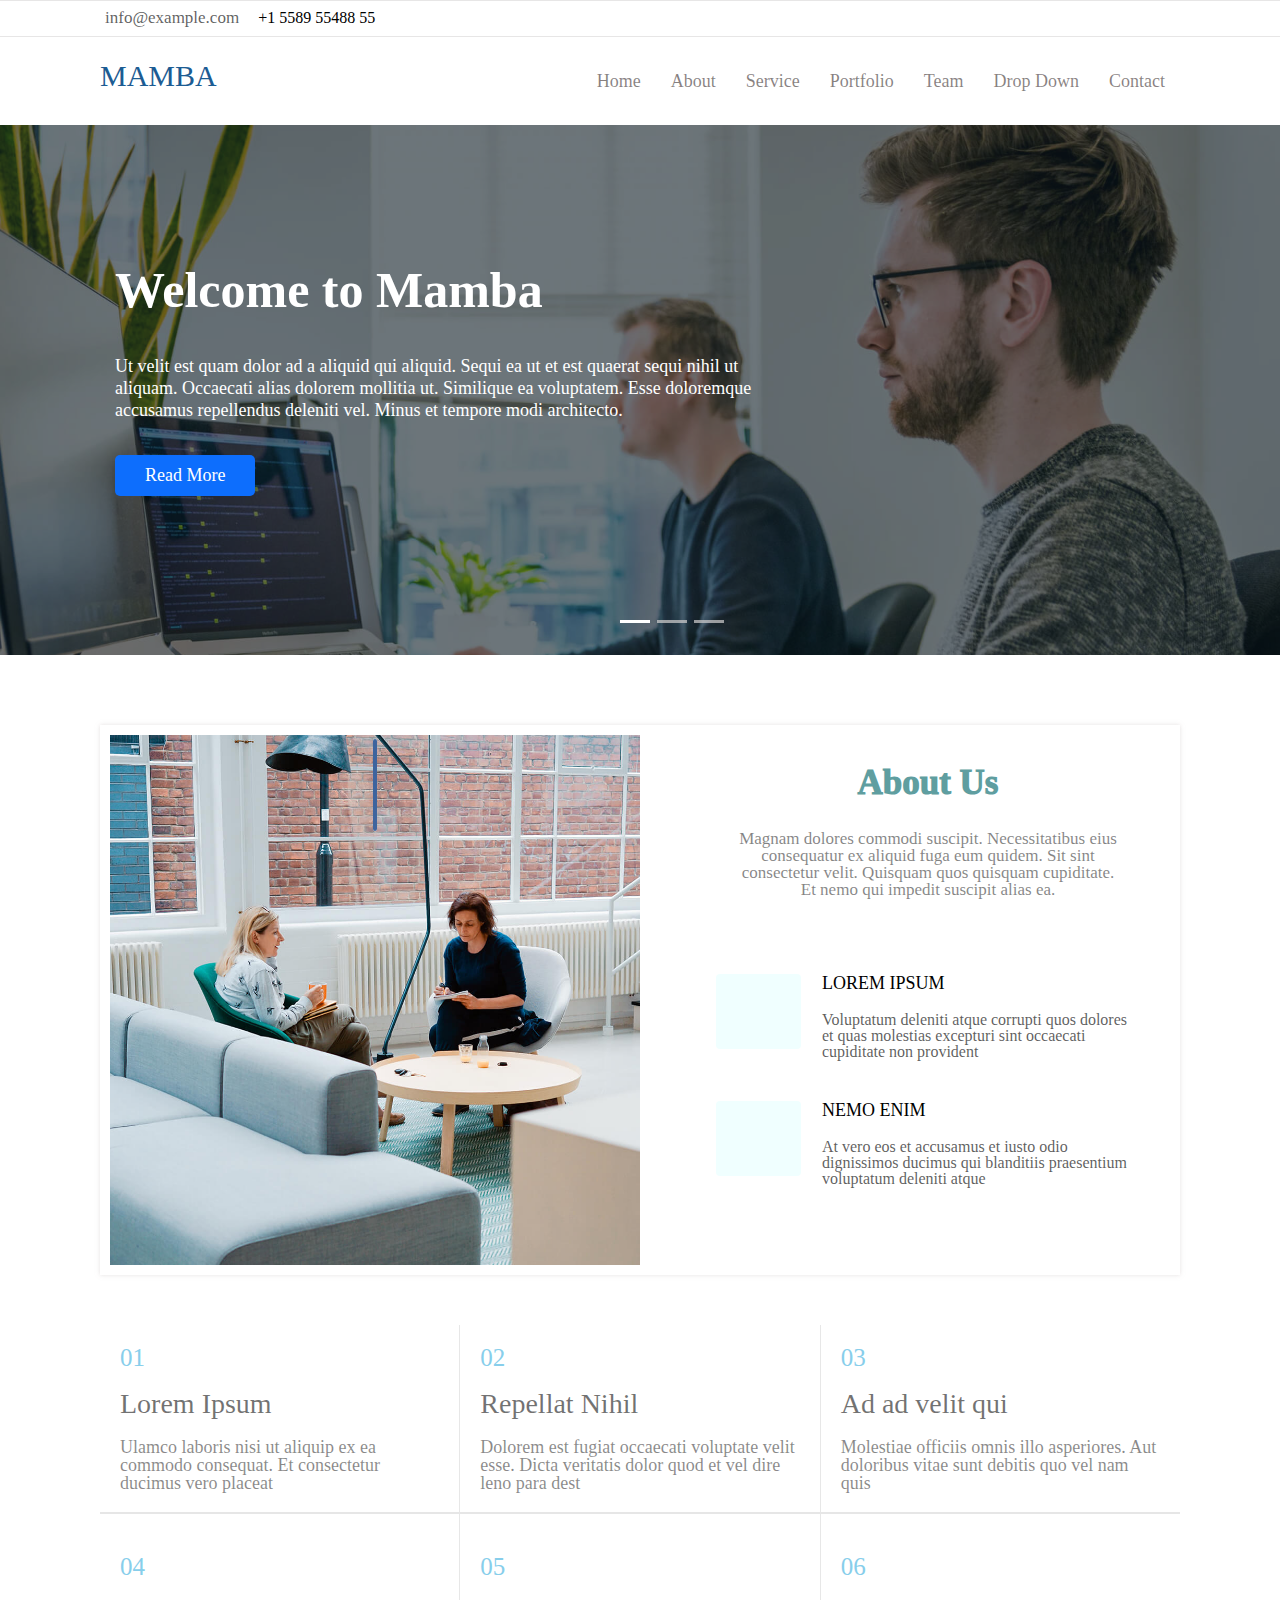
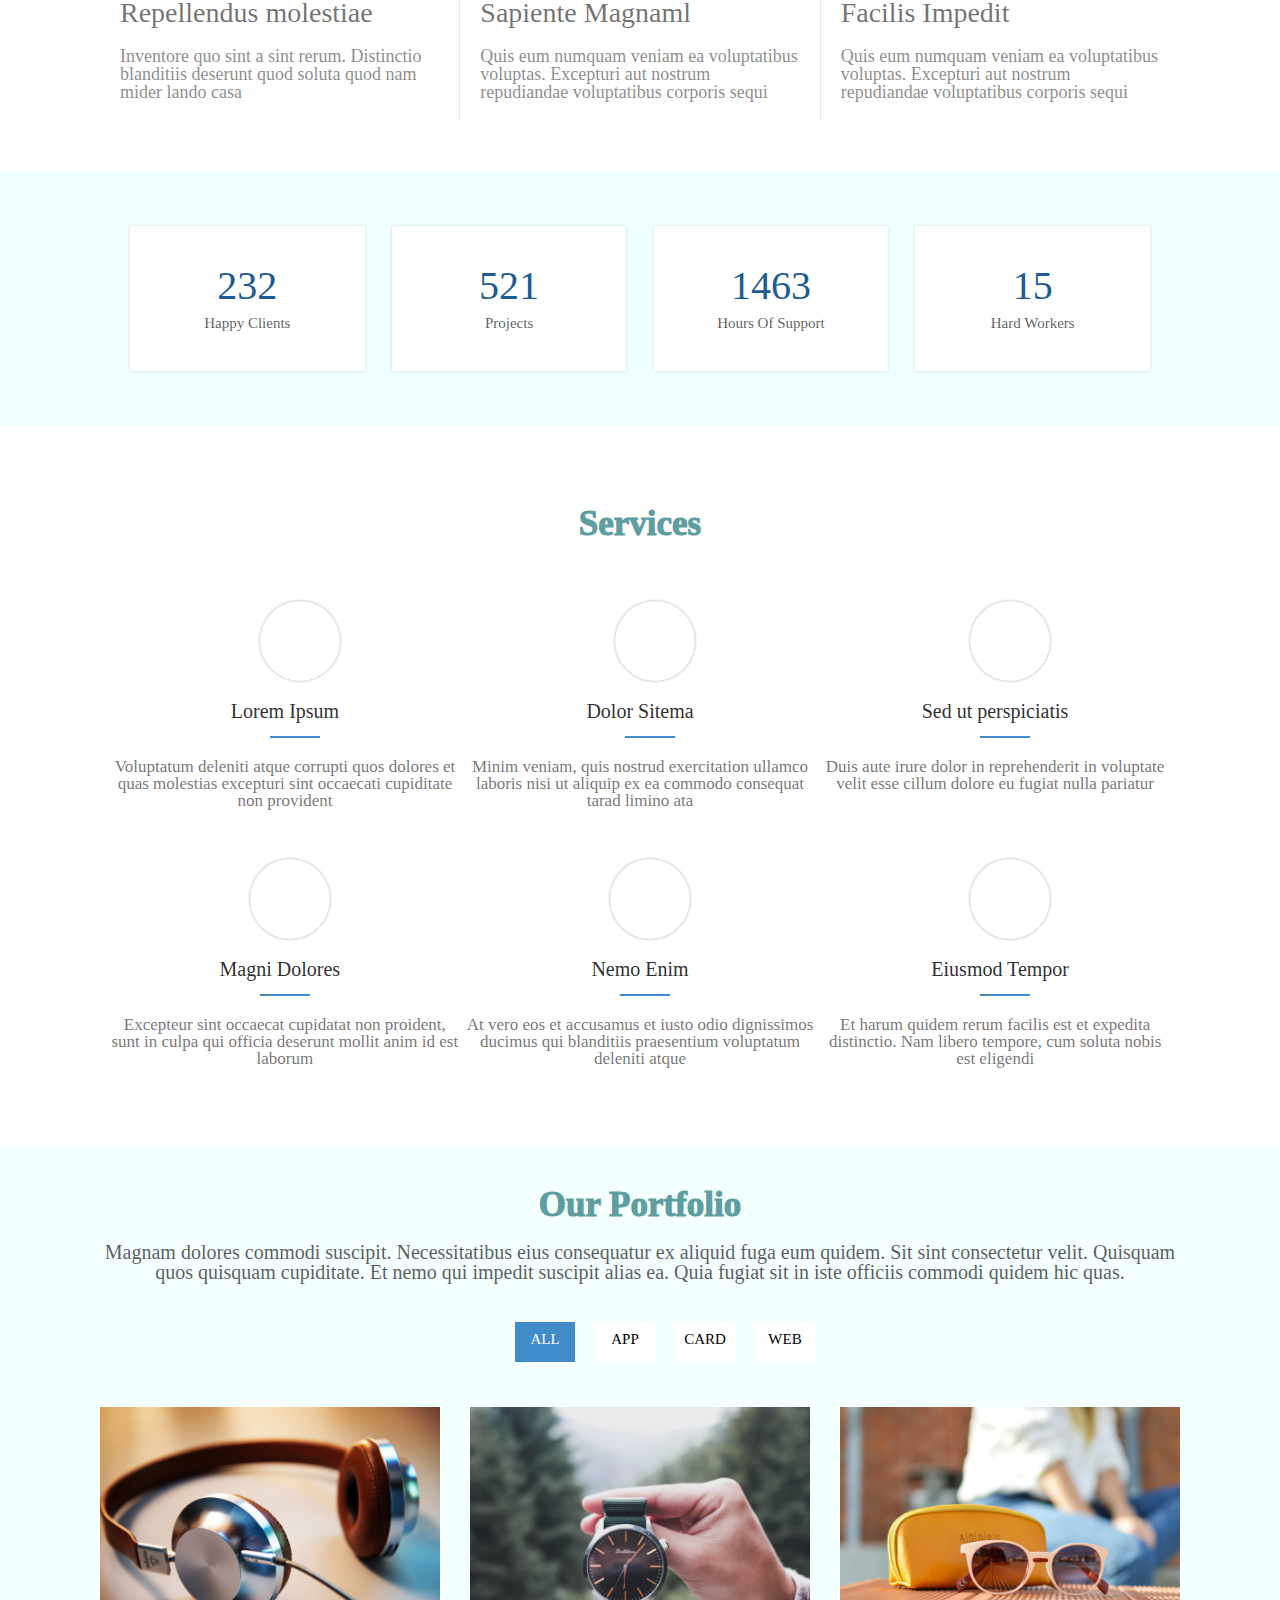
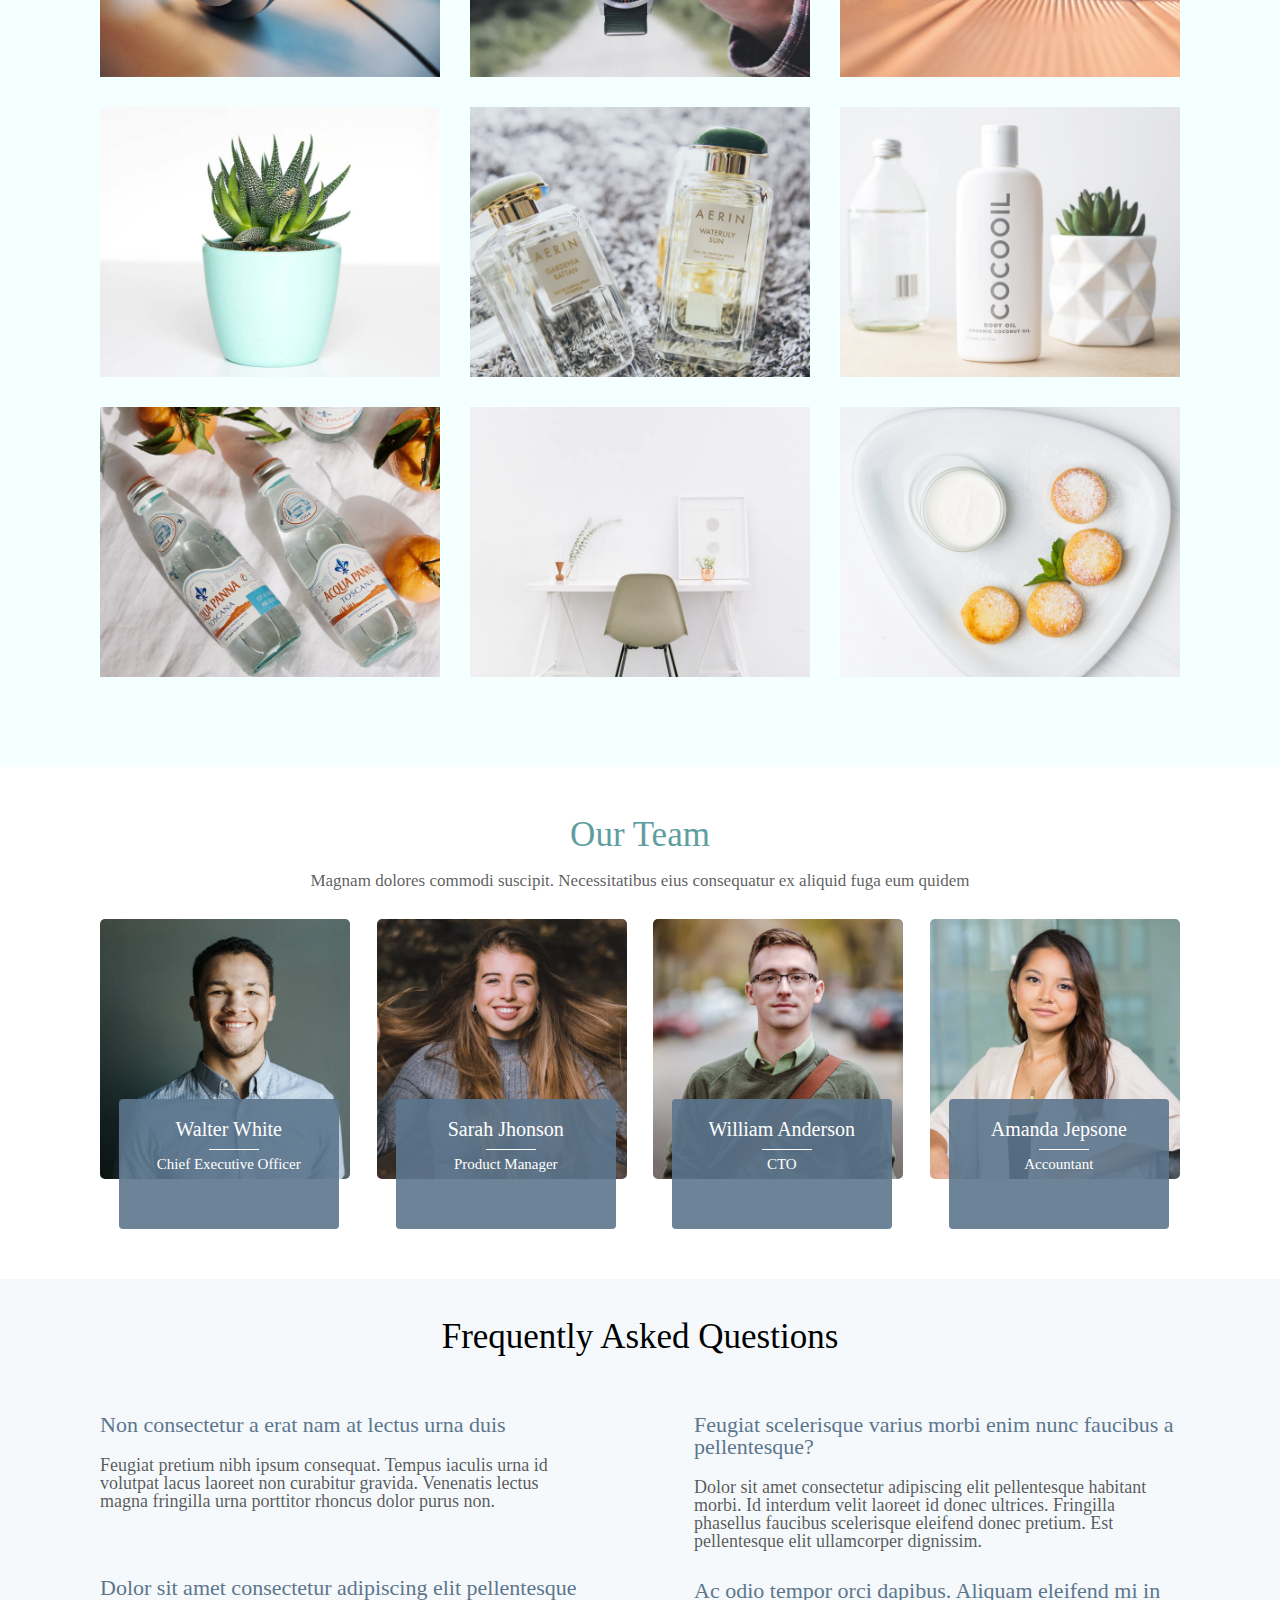
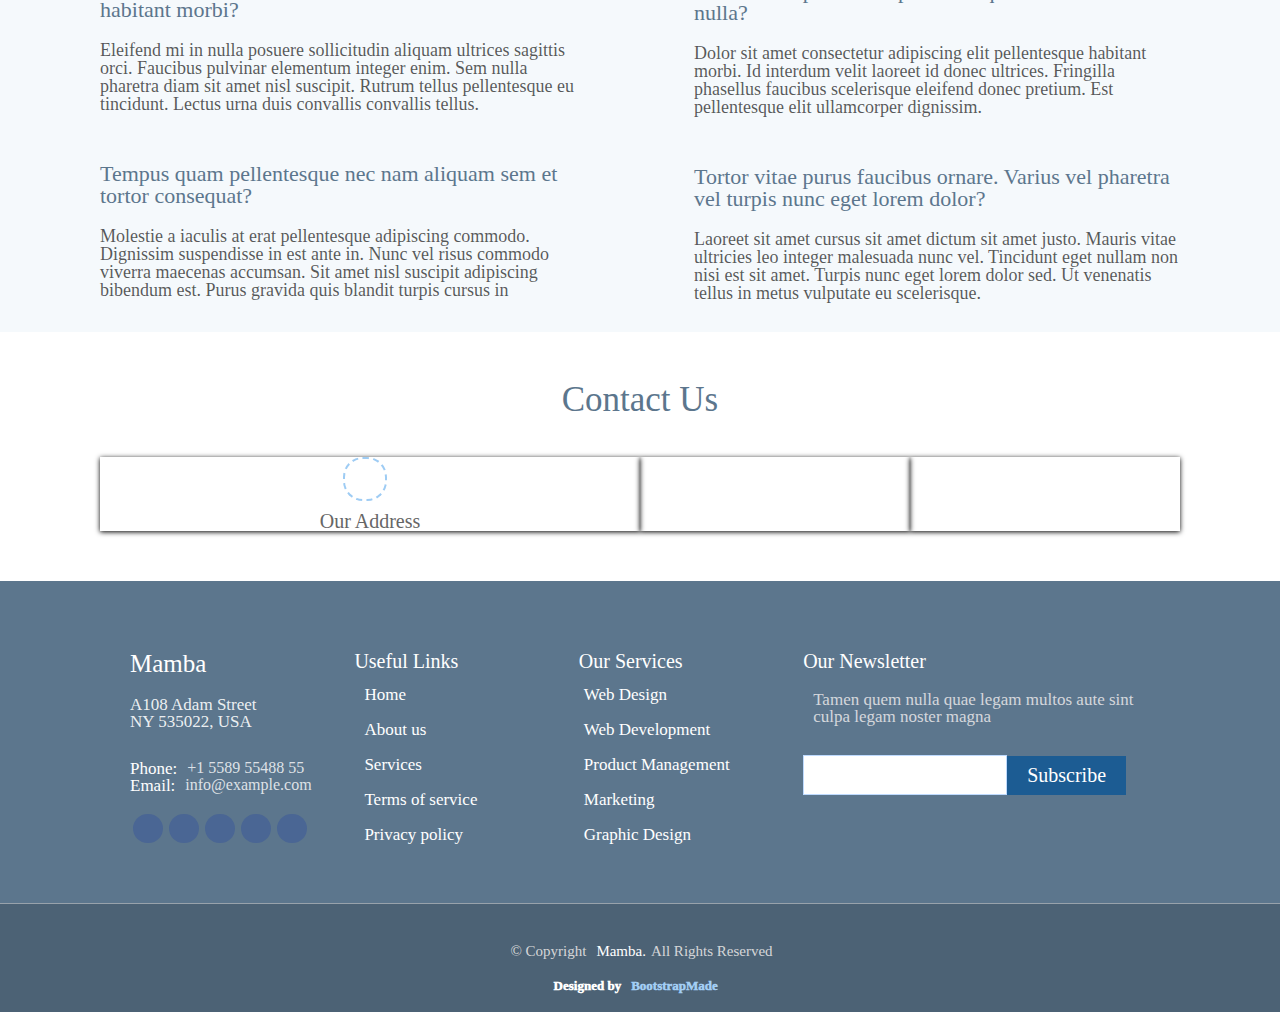
==== StaticWebPage/Mamba/index.html @ 6b55e3f8 "29.10.22" ====
<!DOCTYPE html>
<html lang="en">

<head>
    <meta charset="UTF-8">
    <meta http-equiv="X-UA-Compatible" content="IE=edge">
    <meta name="viewport" content="width=device-width, initial-scale=1.0">
    <title>MAMBA</title>
    <link rel="stylesheet" href="css/reset.css">
    <link rel="stylesheet" href="css/main.css">
    <link rel="stylesheet" href="https://use.fontawesome.com/releases/v5.13.0/css/all.css"
        integrity="sha384-Bfad6CLCknfcloXFOyFnlgtENryhrpZCe29RTifKEixXQZ38WheV+i/6YWSzkz3V" crossorigin="anonymous" />
</head>

<body>
    <!--QUICK-CONTACT-START-->

    <section class="quick-cont">
        <div class="container">
            <div class="quick-flex">
                <div class="contact">
                    <h4>
                        <i class="fas fa-envelope"><a href="#">info@example.com</a>
                        </i>

                        <i class="fas fa-mobile"></i>
                        +1 5589 55488 55
                    </h4>
                </div>
                <div class="soical">
                    <ul>
                        <li><a href="#"><i class="fab fa-twitter"></i></a></li>

                        <li><a href="#"><i class="fab fa-facebook"></i></a></li>

                        <li><a href="#"><i class="fab fa-instagram"></i></a></li>

                        <li><a href="#"><i class="fab fa-linkedin"></i></a></li>

                        <li><a href="#"><i class="fab fa-whatsapp"></i></a></li>
                    </ul>
                </div>
            </div>
        </div>
    </section>

    <!--QUICK-CONTACT-END-->

    <!--HEADER-START-->

    <section class="header">
        <div class="container">
            <div class="header-flex">
                <div class="header-logo">
                    <h1>MAMBA
                    </h1>
                </div>
                <div class="header-nav">
                    <ul>
                        <li><a href="#">Home</a></li>
                        <li><a href="#"> About</a></li>
                        <li><a href="#">Service</a></li>
                        <li><a href="#">Portfolio</a></li>
                        <li><a href="#">Team</a></li>
                        <li><a href="#"> Drop Down
                                <i class="fas fa-angle-down"></i></a>
                        </li>
                        <li><a href="#">Contact</a></li>
                    </ul>
                </div>
            </div>
        </div>
    </section>

    <!--HEADER-END-->

    <!--BANNER-START-->

    <section class="banner">
        <div class="banner-bcakcolor">
            <div class="container">
                <div class="banner-text">
                    <h1>Welcome to Mamba</h1>
                    <p>
                        Ut velit est quam dolor ad a aliquid qui aliquid. Sequi ea ut et est quaerat sequi nihil ut <br>
                        aliquam. Occaecati alias dolorem mollitia ut. Similique ea voluptatem. Esse doloremque
                        <br>accusamus repellendus deleniti vel. Minus et tempore modi architecto.
                    </p>
                </div>
                <button class="banner-b1">Read More</button>
            </div>
        </div>
        <div class="angle-flex">
            <div class="angle-left">
                <i class="fas fa-angle-left"></i>
            </div>
            <div class="angle-right">
                <i class="fas fa-angle-right"></i>
            </div>
            <div class="banner-hr-flex">
                <a href="#">
                    <div class="banner-hr1"></div>
                </a>
                <a href="#">
                    <div class="banner-hr2"></div>
                </a>
                <a href="#">
                    <div class="banner-hr3"></div>
                </a>
            </div>

        </div>
    </section>

    <!--BANNER-END-->

    <!--ABOUT-START-->
    <section class="about">
        <div class="container">
            <div class="about-flex">
                <div class="about-img">
                    <div><i class="fas fa-play-circle"></i></div>
                </div>
                <div class="about-text">
                    <div class="about-text-head">
                        <h2>About Us</h2>
                        <p>Magnam dolores commodi suscipit. Necessitatibus eius <br> consequatur ex aliquid fuga eum
                            quidem. Sit sint <br> consectetur velit. Quisquam quos quisquam cupiditate. <br> Et nemo qui
                            impedit suscipit alias ea.</p>
                    </div>

                    <div class="about-text-bottom">
                        <div class="finger-print">
                            <div class="finger-icon"><i class="fas fa-fingerprint"></i></div>
                            <div class="finger-text">
                                <h4>LOREM IPSUM</h4>
                                <p>
                                    Voluptatum deleniti atque corrupti quos dolores et quas molestias excepturi sint
                                    occaecati cupiditate non provident
                                </p>
                            </div>
                        </div>

                        <div class="gift">
                            <div class="gift-icon"><i class="fas fa-gift"></i>
                            </div>
                            <div class="gift-text">
                                <h4>NEMO ENIM</h4>
                                <p>
                                    At vero eos et accusamus et iusto odio dignissimos ducimus qui blanditiis
                                    praesentium
                                    voluptatum deleniti atque
                                </p>
                            </div>
                        </div>
                    </div>
                </div>
            </div>
        </div>
    </section>
    <!--ABOUT-END-->

    <!--Achivements-start-->

    <section class="achive">
        <div class="container">
            <div class="achive-flex1">
                <div class="box1">
                    <h3>01</h3>
                    <h2>Lorem Ipsum</h2>
                    <p>Ulamco laboris nisi ut aliquip ex ea commodo consequat. Et consectetur ducimus vero placeat</p>
                </div>
                <div class="box2">
                    <h3>02</h3>
                    <h2>Repellat Nihil</h2>
                    <p>Dolorem est fugiat occaecati voluptate velit esse. Dicta veritatis dolor quod et vel dire leno
                        para dest</p>
                </div>

                <div class="box3">
                    <h3>03</h3>
                    <h2>Ad ad velit qui</h2>
                    <p>Molestiae officiis omnis illo asperiores. Aut doloribus vitae sunt debitis quo vel nam quis</p>
                </div>
            </div>


            <div class="achive-flex2">
                <div class="box4">
                    <h3>04</h3>
                    <h2>Repellendus molestiae</h2>
                    <p>Inventore quo sint a sint rerum. Distinctio blanditiis deserunt quod soluta quod nam mider lando
                        casa</p>
                </div>
                <div class="box5">
                    <h3>05</h3>
                    <h2>Sapiente Magnaml</h2>
                    <p>Quis eum numquam veniam ea voluptatibus voluptas. Excepturi aut nostrum repudiandae voluptatibus
                        corporis sequi</p>
                </div>

                <div class="box6">
                    <h3>06</h3>
                    <h2>Facilis Impedit</h2>
                    <p>Quis eum numquam veniam ea voluptatibus voluptas. Excepturi aut nostrum repudiandae voluptatibus
                        corporis sequi</p>
                </div>

            </div>
    </section>

    <!--Achivements-End-->

    <!--Valuebox-Start-->

    <section class="value">
        <div class="container">
            <div class="value-flex">
                <div class="value-1">
                    <h2>232</h2>
                    <p>Happy Clients</p>
                </div>
                <div class="value-2">
                    <h2>521</h2>
                    <p>Projects</p>
                </div>
                <div class="value-3">
                    <h2>1463</h2>
                    <p>Hours Of Support</p>
                </div>
                <div class="value-4">
                    <h2>15</h2>
                    <p>Hard Workers</p>
                </div>
            </div>
        </div>
    </section>
    <!--Valuebox-End-->

    <!--services-start-->
    <section class="services">
        <div class="container">
            <div class="serv-head">Services</div>

            <div class="serv-list">
                <div class="serv-list-flex1">
                    <div class="serv-1">
                        <div class="serv-icon1">
                            <i class="fas fa-comment-dots"></i>
                        </div>
                        <h3>Lorem Ipsum</h3>
                        <div class="hrline1"></div>
                        <p>Voluptatum deleniti atque corrupti quos dolores et quas molestias excepturi sint occaecati
                            cupiditate non provident</p>
                    </div>
                    <div class="serv-2">
                        <div class="serv-icon2"><i class="fas fa-vector-square"></i></div>
                        <h3>Dolor Sitema</h3>
                        <div class="hrline1"></div>
                        <p>Minim veniam, quis nostrud exercitation ullamco laboris nisi ut aliquip ex ea commodo
                            consequat tarad limino ata</p>
                    </div>
                    <div class="serv-3">
                        <div class="serv-icon3"><i class="fas fa-globe"></i>
                        </div>
                        <h3>Sed ut perspiciatis</h3>
                        <div class="hrline1"></div>
                        <p>Duis aute irure dolor in reprehenderit in voluptate velit esse cillum dolore eu fugiat nulla
                            pariatur</p>
                    </div>
                </div>

                <div class="serv-list-flex2">

                    <div class="serv-4">
                        <div class="serv-icon4"><i class="fas fa-signal"></i></div>
                        <h3>Magni Dolores</h3>
                        <div class="hrline1"></div>
                        <p>Excepteur sint occaecat cupidatat non proident, sunt in culpa qui officia deserunt mollit
                            anim id est laborum</p>
                    </div>
                    <div class="serv-5">
                        <div class="serv-icon5"><i class="fas fa-sun"></i></div>
                        <h3>Nemo Enim</h3>
                        <div class="hrline1"></div>
                        <p>At vero eos et accusamus et iusto odio dignissimos ducimus qui blanditiis praesentium
                            voluptatum deleniti atque</p>
                    </div>
                    <div class="serv-6">
                        <div class="serv-icon6"><i class="far fa-calendar-alt"></i></div>
                        <h3>Eiusmod Tempor</h3>
                        <div class="hrline1"></div>
                        <p>Et harum quidem rerum facilis est et expedita distinctio. Nam libero tempore, cum soluta
                            nobis est eligendi</p>
                    </div>
                </div>
            </div>
        </div>
    </section>

    <!--services-End-->

    <!--portfolio-start-->

    <section class="protfolio">
        <div class="container">
            <div class="protfolio-head">
                <h2>Our Portfolio</h2>
                <p>Magnam dolores commodi suscipit. Necessitatibus eius consequatur ex aliquid fuga eum quidem. Sit sint
                    consectetur velit. Quisquam quos quisquam cupiditate. Et nemo qui impedit suscipit alias ea. Quia
                    fugiat sit in iste officiis commodi quidem hic quas.</p>
            </div>
            <div class="phb-flex">
                <div class="pbh1"><a href="#">ALL</a>
                </div>
                <div class="pbh2"><a href="#"> APP</a>
                </div>
                <div class="pbh3"><a href="#">CARD</a>
                </div>
                <div class="pbh4"><a href="#"> WEB</a>
                </div>
            </div>
            <div class="portfolio-img">
                <div class="port-img1-flex">
                    <div class="img1"></div>
                    <div class="img2"></div>
                    <div class="img3"></div>
                </div>
                <div class="port-img2-flex">
                    <div class="img4"><img src="" alt=""></div>
                    <div class="img5"><img src="" alt=""></div>
                    <div class="img6"><img src="" alt=""></div>
                </div>
                <div class="port-img3-flex">
                    <div class="img7"><img src="" alt=""></div>
                    <div class="img8"><img src="" alt=""></div>
                    <div class="img9"><img src="" alt=""></div>
                </div>
            </div>
        </div>
    </section>

    <!--portfolio-End-->

    <!--Ourteams-start-->

    <section class="team-back">
        <div class="container">
            <div class="our-teams">
                <div class="team-head">
                    <h3>Our Team</h3>
                    <p>Magnam dolores commodi suscipit. Necessitatibus eius consequatur ex aliquid fuga eum quidem</p>
                </div>

                <div class="teams-flex">
                    <div class="team-box1">
                        <div class="box1-img"></div>

                        <div class="box1-con">
                            <h3>Walter White</h3>
                            <div class="hrlline2"></div>
                            <div class="hrline"></div>
                            <p>Chief Executive Officer</p>
                            <div class="box1-icon">

                                <a href="#"><i class="fab fa-twitter"></i></a>

                                <a href="#"><i class="fab fa-facebook"></i></a>

                                <a href="#"><i class="fab fa-instagram"></i></a>

                                <a href="#"><i class="fab fa-linkedin"></i></a>
                            </div>
                        </div>
                    </div>

                    <div class="team-box2">
                        <div class="box2-img"></div>

                        <div class="box2-con">

                            <h3>Sarah Jhonson</h3>
                            <div class="hrlline2"></div>
                            <div class="hrline"></div>
                            <p>Product Manager</p>

                            <div class="box2-icon">

                                <a href="#"><i class="fab fa-twitter"></i></a>

                                <a href="#"><i class="fab fa-facebook"></i></a>

                                <a href="#"><i class="fab fa-instagram"></i></a>

                                <a href="#"><i class="fab fa-linkedin"></i></a>
                            </div>
                        </div>
                    </div>

                    <div class="team-box3">
                        <div class="box3-img"></div>

                        <div class="box3-con">

                            <h3>William Anderson</h3>
                            <div class="hrlline2"></div>
                            <p>CTO</p>

                            <div class="box3-icon">

                                <a href="#"><i class="fab fa-twitter"></i></a>

                                <a href="#"><i class="fab fa-facebook"></i></a>

                                <a href="#"><i class="fab fa-instagram"></i></a>

                                <a href="#"><i class="fab fa-linkedin"></i></a>
                            </div>
                        </div>
                    </div>

                    <div class="team-box4">
                        <div class="box4-img"></div>

                        <div class="box4-con">

                            <h3>Amanda Jepsone</h3>
                            <div class="hrlline2"></div>
                            <p>Accountant</p>

                            <div class="box4-icon">

                                <a href="#"><i class="fab fa-twitter"></i></a>

                                <a href="#"><i class="fab fa-facebook"></i></a>

                                <a href="#"><i class="fab fa-instagram"></i></a>

                                <a href="#"><i class="fab fa-linkedin"></i></a>
                            </div>
                        </div>
                    </div>
                </div>
            </div>
        </div>
    </section>

    <!--Ourteams-start-->

    <!--FAQ-start-->

    <section class="faq-back">
        <div class="container">
            <div class="faq-head">
                <h1>Frequently Asked Questions</h1>
            </div>
            <div class="faq-cont">
                <div class="faq-cont-flex">
                    <div class="faq-cont-left">
                        <div class="faq-con1">
                            <h3>
                                Non consectetur a erat nam at lectus urna duis
                            </h3>
                            <p>
                                Feugiat pretium nibh ipsum consequat. Tempus iaculis urna id volutpat lacus laoreet non
                                curabitur gravida. Venenatis lectus magna fringilla urna porttitor rhoncus dolor purus
                                non.
                            </p>
                        </div>
                        <div class="faq-con2">
                            <h3>
                                Dolor sit amet consectetur adipiscing elit pellentesque habitant morbi?
                            </h3>
                            <p>
                                Eleifend mi in nulla posuere sollicitudin aliquam ultrices sagittis orci. Faucibus
                                pulvinar elementum integer enim. Sem nulla pharetra diam sit amet nisl suscipit. Rutrum
                                tellus pellentesque eu tincidunt. Lectus urna duis convallis convallis tellus.
                            </p>
                        </div>
                        <div class="faq-con3">
                            <h3>
                                Tempus quam pellentesque nec nam aliquam sem et tortor consequat?
                            </h3>
                            <p>
                                Molestie a iaculis at erat pellentesque adipiscing commodo. Dignissim suspendisse in est
                                ante in. Nunc vel risus commodo viverra maecenas accumsan. Sit amet nisl suscipit
                                adipiscing bibendum est. Purus gravida quis blandit turpis cursus in
                            </p>
                        </div>
                    </div>
                    <div class="faq-cont-right">
                        <div class="faq-con4">
                            <h3>
                                Feugiat scelerisque varius morbi enim nunc faucibus a pellentesque?
                            </h3>
                            <p>
                                Dolor sit amet consectetur adipiscing elit pellentesque habitant morbi. Id interdum
                                velit
                                laoreet id donec ultrices. Fringilla phasellus faucibus scelerisque eleifend donec
                                pretium. Est pellentesque elit ullamcorper dignissim.
                            </p>
                        </div>
                        <div class="faq-con5">
                            <h3>
                                Ac odio tempor orci dapibus. Aliquam eleifend mi in nulla?

                            </h3>
                            <p>
                                Dolor sit amet consectetur adipiscing elit pellentesque habitant morbi. Id interdum
                                velit
                                laoreet id donec ultrices. Fringilla phasellus faucibus scelerisque eleifend donec
                                pretium. Est pellentesque elit ullamcorper dignissim.
                            </p>
                        </div>
                        <div class="faq-con6">
                            <h3>
                                Tortor vitae purus faucibus ornare. Varius vel pharetra vel turpis nunc eget lorem
                                dolor?
                            </h3>
                            <p>
                                Laoreet sit amet cursus sit amet dictum sit amet justo. Mauris vitae ultricies leo
                                integer malesuada nunc vel. Tincidunt eget nullam non nisi est sit amet. Turpis nunc
                                eget lorem dolor sed. Ut venenatis tellus in metus vulputate eu scelerisque.
                            </p>
                        </div>
                    </div>
                </div>
            </div>
        </div>
    </section>

    <!--FAQ-END-->

    <!--Contact Us-Start-->
    <section class="contactus">
        <div class="container">
            <div class="contect-head">
                <h1>Contact Us</h1>
            </div>
            <div class="contact-flex">
                <div class="contact-address">
                    <div class="con-icon-circle">
                        <i class="fas fa-map-marker-alt">
                        </i></div>
                        <h3>Our Address</h3>
                </div>
                <div class="contact-connect">
                    <div class="contact-email"></div>
                    <div class="contact-calls"></div>
                </div>
            </div>
        </div>
    </section>

    <!--Contact Us-End-->

    <!--footer-start-->
    <footer class="footer-sec">
        <div class="container">
            <div class="foot-flex">
                <div class="foot-contact">
                    <h3>Mamba</h3>
                    <p>A108 Adam Street <br>
                        NY 535022, USA
                    </p>
                    <ul>
                        <li>
                            <h4>Phone:</h4> +1 5589 55488 55
                        </li>
                        <li>
                            <h4> Email: </h4>info@example.com
                        </li>
                    </ul>
                    <div class="foot-icon">
                        <div class="foot-circle">
                            <a href="#"><i class="fab fa-twitter"></i></a>
                        </div>
                        <div class="foot-circle">
                            <a href="#"><i class="fab fa-facebook"></i></a>
                        </div>
                        <div class="foot-circle">
                            <a href="#"><i class="fab fa-instagram"></i></a>
                        </div>
                        <div class="foot-circle">
                            <a href="#"><i class="fab fa-skype"></i></a>
                        </div>
                        <div class="foot-circle">
                            <a href="#"><i class="fab fa-linkedin"></i></a>
                        </div>
                    </div>
                </div>

                <div class="links">
                    <div>
                        <h4>Useful Links</h4>
                        <ul>
                            <li><a href="#">
                                    <i class="fas fa-angle-right"></i>
                                    Home</a>
                            </li>
                            <li><a href="#">
                                    <i class="fas fa-angle-right"></i>
                                    About us</a>
                            </li>
                            <li><a href="#">
                                    <i class="fas fa-angle-right"></i>
                                    Services</a>
                            </li>
                            <li><a href="#">
                                    <i class="fas fa-angle-right"></i>
                                    Terms of service</a>
                            </li>
                            <li><a href="#">
                                    <i class="fas fa-angle-right"></i>
                                    Privacy policy</a>
                            </li>
                        </ul>
                    </div>
                </div>
                <div class="footserv">
                    <h4>Our Services</h4>
                    <ul>
                        <li><a href="#">
                                <i class="fas fa-angle-right"></i>
                                Web Design</a>
                        </li>
                        <li><a href="#">
                                <i class="fas fa-angle-right"></i>
                                Web Development</a>
                        </li>

                        <li><a href="#">
                                <i class="fas fa-angle-right"></i>
                                Product Management
                            </a>
                        </li>

                        <li><a href="#">
                                <i class="fas fa-angle-right"></i> Marketing</a>
                        </li>

                        <li><a href="#">
                                <i class="fas fa-angle-right"></i>
                                Graphic Design</a>
                        </li>
                    </ul>
                </div>
                <div class="foot-newletter">
                    <h4>Our Newsletter</h4>
                    <p>
                        Tamen quem nulla quae legam multos aute sint culpa legam noster magna
                    </p>
                    <div class="ff">
                        <form action="#">
                            <div class="in"> <input type="text"></div>
                            <div class="lab">
                                <a href="#">
                                    <label for="search">Subscribe</label>
                                </a>
                            </div>
                        </form>
                    </div>
                </div>
            </div>
        </div>
    </footer>
    <!--footer-End-->

    <!--legal-start-->
    <section class="legal-sec">
        <div class="container">
            <div class="legal-con">
                <div class="copyrightlogo">
                    <p> © Copyright
                    <h4>Mamba.</h4>
                    <p>All Rights Reserved</p>
                    </p>
                </div>
                <div class="desing">
                    <p>Designed by
                    <h4> BootstrapMade</h4>
                    </p>
                </div>

            </div>
        </div>
    </section>
    <!--legal-End-->

</body>

</html>
---- StaticWebPage/Mamba/css/main.css ----
.container{ 
    margin: 20px;
    width: auto;
    height: auto;
    margin-left: 100px;
    margin-right: 100px; 
    /* border: solid 2px rgb(44, 43, 43, .2); */
}

/*Quick Start*/
.quick-cont{
    background-color: white;
    border-bottom: solid 1px rgb(15, 13, 13, 0.1) ;
    border-top: solid 1px rgb(15, 13, 13, 0.1) ;
    height: 35px;
    width: 100%;
}

.quick-flex{
    display: flex;
    justify-content: space-between;
    margin-top: -12px;
}

.contact h4 a{
    font-size: 17px;
    color: rgb(24, 24, 24, 0.7);
    text-decoration: none;
    margin-right: 15px;
    padding-left: 5px;
    transition: 0.5s;
}

.contact h4 a:hover{
    color: rgb(1, 1, 236, 0.5);
}

.contact h4  i{
    color: rgb(18, 18, 206, 0.6);
}

.soical ul {
    display: flex;
}

.soical ul li{
    display: flex;
    justify-content: space-between;  
    padding-inline: 15px;
    padding-top: 3px;   
}

.soical ul a{
    text-decoration: none;
}

 .soical ul li{
    list-style: none;
}

.soical ul i{
    color: rgb(0, 0, 61, 0.6);
    font-size: 17px;
    transition: 0.5s; 
}

.soical ul i:hover{
    color: rgb(3, 3, 241, 0.8); 
}
/*Quick End*/

/*Header Start*/
.header{
    background-color: white;
    z-index: 20;
}

.header-flex{
    display: flex;
    justify-content: space-between;
}

.header-logo h1{
    font-family: Cambria, Cochin, Georgia, Times, 'Times New Roman', serif;
    font-size: 30px;
    color: #1c5c93;
    font-weight: 100;
    cursor: pointer;
    padding-top: 4px;
}

.header-nav ul{
    display: flex;
}

.header-nav ul li{
    list-style: none;
    margin: 15px;
    font-size: 18px;
    font-family: Cambria, Cochin, Georgia, Times, 'Times New Roman', serif;
    color: rgb(15, 2, 2, 0.5); 
    cursor: pointer;
}

.header-nav ul li a:hover{
    color: skyblue;
}

.header-nav ul li a{
    text-decoration: none;
    color: rgb(15, 2, 2, 0.5); 
}
/*Header End*/

/*Banner Start*/
.banner{
    background-image: url(../image/slide-1.jpg);
    background-size: cover;
    height: 450px;
    width: 100%;
    padding-top: 80px; 
    position: relative;
    z-index: 1;
    position: relative;
}

.banner-bcakcolor:after{
    content: "";
    position: absolute;
    left: 0;
    top: 0;
    width: 100%;
    height: 100%;
    background-color: rgba(10, 25, 34, 0.6);
    z-index: -1;
}

.banner-text h1{
    font-family: Cambria, Cochin, Georgia, Times, 'Times New Roman', serif;
    font-size: 50px;
    font-weight: 900;
    padding-left: 15px;
    color: white;
    padding-top: 40px;
}

.banner-text p{
    font-family: Cambria, Cochin, Georgia, Times, 'Times New Roman', serif;
    font-size: 18px;
    font-weight: 100;
    padding-left: 15px;
    padding-top: 40px;
    color: white;
    line-height: 22px;
}

.banner-b1{
    margin-top: 34px;
    margin-left: 15px;
    padding-top: 10px;
    padding-bottom: 10px;
    padding-left: 30px;
    padding-right: 30px;
    font-family: Cambria, Cochin, Georgia, Times, 'Times New Roman', serif;
    font-size: 18px;
    border-radius: 5px;
    background-color: #0d6efd;
    color: white;
    border: none;
    cursor: pointer;
    transition: 0.5s;
}

.banner-b1:hover{
    background-color:  #355675;
}

.angle-flex{
    position: absolute;
    display: flex;
    justify-content: space-between;
    top: 0;
    margin-top: 215px;
}

.angle-left{
    font-size: 70px;
    color: rgb(211, 207, 207, 0.5);
    margin-left: 20px;
    cursor: pointer;
    transition: 0.5s;
}

.angle-right{
    font-size: 70px;
    color: rgb(211, 207, 207, 0.5);
    margin-left: 1250px;
    cursor: pointer;
    transition: 0.5s;
}

.angle-left:hover{
    color: white;
}

.angle-right:hover{
    color: white;
}

.banner-hr-flex{
    position: absolute;
    top: 0;
    margin-top: 280px;
    margin-left: 620px;
    display: flex;
    justify-content: space-between;
}

.banner-hr1{
    height: 3px;
    width: 30px;
    background-color: white;
}

.banner-hr2{
    height: 3px;
    width: 30px;
    background-color: rgb(211, 208, 208, 0.7);
    margin-left: 7px;
}

.banner-hr3{
    height: 3px;
    width: 30px;
    background-color: rgb(211, 208, 208, 0.7);
    margin-left: 7px;
}
/*Banner End*/

/*About Start*/
.about{
    background-color: white;
    width: 100%;
    margin-top: 70px;
}

.about-flex{
    display: flex;
    justify-content: space-between;
    width: 100%;
    height: 550px;
    background-color: white;
    box-sizing: border-box;
    box-shadow: 0px 0px 4px 0px rgb(203 195 195 / 50%);
    padding: 10px;
}

.about-img{
    width: 50%;
    height: auto;
    background-image: url(../image/about.jpg);
    background-size: cover;
    box-sizing: border-box;
    padding: 10px;   
    text-align: center;
}

.about-img i{
    font-size: 80px;
    background-color: white;
    color: #3e649e;
    border-radius: 60px;
    border: solid 2px #3e649e;
    margin-top: 230px;
    transition: 0.5s;
    cursor: pointer;    
}

.about-img i:hover{
    background-color: #1c5c93;
}

.about-text{
    width: 40%;
    height: auto;
    margin-right: 30px;   
}

.about-text-head{
    height: 45%;
    text-align: center;
}

.about-text-head h2{
    font-family: Cambria, Cochin, Georgia, Times, 'Times New Roman', serif;
    font-size: 35px;
    font-weight: 1000;
    color: cadetblue;
    padding-top: 30px;
}

.about-text-head p{
    font-family: Cambria, Cochin, Georgia, Times, 'Times New Roman', serif;
    font-size: 17px;
    font-weight: 500;
    color: rgb(8, 8, 8, 0.5);
    text-align: center;
    margin-top: 30px;
}

.about-text-bottom{
    width: 100%;
    height: 50%;
}

.finger-print{
    width: 100%;
    height: 48%;
    display: flex;
    justify-content: space-between;
}

.finger-icon{
    width: 20%;
    height: 75px;
    background-color: azure;
    border-radius: 4px;
    position: relative;
    transition: 0.5s;
}

.finger-icon i{
    font-size: 35px;
    margin-top: 20px;
    margin-left: 27px;
    color: rgb(6, 6, 248, 0.7);
    position: absolute;
    transition: 0.5s;
}

.finger-print:hover .finger-icon{
    background-color: rgb(6, 6, 248, 0.7);
   
}

.finger-print:hover .finger-icon i{
    color: azure;
}

.finger-text{
    width: 75%;
    height: 75px;
}

.finger-text h4{
    font-family: Cambria, Cochin, Georgia, Times, 'Times New Roman', serif;
    font-size: 18px;
}

.finger-text p{
    font-family: Cambria, Cochin, Georgia, Times, 'Times New Roman', serif;
    font-size: 16px;
    color: rgb(20, 20, 20, 0.7);
    margin-top: 20px;
}

.gift{
    width: 100%;
    height: 48%;
    display: flex;
    justify-content: space-between;
}

.gift-icon{
    width: 20%;
    height: 75px;
    background-color: azure;
    border-radius: 4px;
    position: relative;
    transition: 0.5s;
}

.gift-icon i{
    font-size: 35px;
    margin-top: 20px;
    margin-left: 27px;
    color: rgb(6, 6, 248, 0.7);
    position: absolute;
    transition: 0.5s;
}

.gift:hover .gift-icon{
    background-color: rgb(6, 6, 248, 0.7);
   
}

.gift:hover .gift-icon i{
    color: azure;
}

.gift-text{
    width: 75%;
    height: 75px;
}

.gift-text h4{
    font-family: Cambria, Cochin, Georgia, Times, 'Times New Roman', serif;
    font-size: 18px;
}

.gift-text p{
    font-family: Cambria, Cochin, Georgia, Times, 'Times New Roman', serif;
    font-size: 16px;
    color: rgb(20, 20, 20, 0.7);
    margin-top: 20px;
}
/*About End*/

/*Achive Start*/
.achive{
    background-color: white;
    height: auto;
    margin-top: 50px;
}

.achive-flex1{
    width: 100%;
    height: 50%;
    display: flex;
    justify-content: space-between;
    border-top: none;
    border-left: none;
    border-right: none;
    border-bottom: solid 0.2px rgb(12, 12, 12, 0.1);
}

.box1{
    width: 33.33%;
    border-right: solid 1px rgb(23, 23, 23, 0.1);
    padding: 20px;
    transition: 0.5s;
}

.box2{
    width: 33.33%;
    border-right: solid 1px rgb(23, 23, 23, 0.1);
    padding: 20px;
}

.box3{
    width: 33.33%;
    padding: 20px;
}

.achive-flex1 h3{
    font-family: Cambria, Cochin, Georgia, Times, 'Times New Roman', serif;
    font-size: 25px;
    color: skyblue;
}

.achive-flex1 h2{
    font-family: Cambria, Cochin, Georgia, Times, 'Times New Roman', serif;
    font-size: 28px;
    color: rgb(19, 18, 18, 0.6);
    margin-top: 20px;
}

.achive-flex1 p{
    font-family: Cambria, Cochin, Georgia, Times, 'Times New Roman', serif;
    font-size: 18px;
    color: rgb(19, 18, 18, 0.5);
    margin-top: 20px;
}

.achive-flex2{
    width: 100%;
    height: 50%;
    display: flex;
    justify-content: space-between;
    border-top: none;
    border-left: none;
    border-right: none;
    border-top: solid 0.2px rgb(12, 12, 12, 0.1);
}

.box4{
    width: 33.33%;
    border-right: solid 1px rgb(23, 23, 23, 0.1);
    padding: 20px;                            
}

.box5{
    width: 33.33%;
    border-right: solid 1px rgb(23, 23, 23, 0.1);
    padding: 20px;
}

.box6{
    width: 33.33%;
    border-bottom: none;
    padding: 20px;
}


.achive-flex2 h3{
    font-family: Cambria, Cochin, Georgia, Times, 'Times New Roman', serif;
    font-size: 25px;
    color: skyblue;
    margin-top: 20px;
}

.achive-flex2 h2{
    font-family: Cambria, Cochin, Georgia, Times, 'Times New Roman', serif;
    font-size: 28px;
    color: rgb(19, 18, 18, 0.6);
    margin-top: 20px;
}


.achive-flex2 p{
    font-family: Cambria, Cochin, Georgia, Times, 'Times New Roman', serif;
    font-size: 18px;
    color: rgb(19, 18, 18, 0.5);
    margin-top: 20px;
}
/*Achive End*/





/*Value Start*/
.value{
    background-color: azure;
    margin-top: 50px;
    padding-top: 25px;
    padding-bottom: 25px;
}

.value-flex{
    display: flex;
    justify-content: space-between;
    background-color: azure;
    padding: 10px;
    margin-inline: 20px;
}

.value-1{
    width: 23%;
    background-color: white;
    box-shadow: 0px 0px 3px 0px rgba(155, 150, 150, 0.3);
    padding-top: 40px;
    padding-bottom: 40px;

}

.value-1 h2{
    font-family: Cambria, Cochin, Georgia, Times, 'Times New Roman', serif;
    font-size: 40px;
    color: #1c5c93;
    text-align: center;
    padding-bottom: 10px;
}

.value-1 p{
    font-family: Cambria, Cochin, Georgia, Times, 'Times New Roman', serif;
    font-size: 15px;
    text-align: center;
    color: rgb(20, 20, 20, 0.7);
}

.value-2{
    width: 23%;
    background-color: white;
    box-shadow: 0px 0px 3px 0px rgba(128, 125, 125, 0.3);
    padding-top: 40px;
    padding-bottom: 40px;
}

.value-2 h2{
    font-family: Cambria, Cochin, Georgia, Times, 'Times New Roman', serif;
    font-size: 40px;
    color: #1c5c93;
    text-align: center;
    padding-bottom: 10px;
}

.value-2 p{
    font-family: Cambria, Cochin, Georgia, Times, 'Times New Roman', serif;
    font-size: 15px;
    text-align: center;
    color: rgb(20, 20, 20, 0.7);
}

.value-3{
    width: 23%;
    background-color: white;
    box-shadow: 0px 0px 3px 0px rgba(158, 152, 152, 0.3);
    padding-top: 40px;
    padding-bottom: 40px;
}

.value-3 h2{
    font-family: Cambria, Cochin, Georgia, Times, 'Times New Roman', serif;
    font-size: 40px;
    color: #1c5c93;
    text-align: center;
    padding-bottom: 10px;
}

.value-3 p{
    font-family: Cambria, Cochin, Georgia, Times, 'Times New Roman', serif;
    font-size: 15px;
    text-align: center;
    color: rgb(20, 20, 20, 0.7);
}

.value-4{
    width: 23%;
    background-color: white;
    box-shadow: 0px 0px 3px 0px rgba(155, 150, 150, 0.3);
    padding-top: 40px;
    padding-bottom: 40px;
}

.value-4 h2{
    font-family: Cambria, Cochin, Georgia, Times, 'Times New Roman', serif;
    font-size: 40px;
    color: #1c5c93;
    text-align: center;
    padding-bottom: 10px;
}

.value-4 p{
    font-family: Cambria, Cochin, Georgia, Times, 'Times New Roman', serif;
    font-size: 15px;
    text-align: center;
    color: rgb(20, 20, 20, 0.7);
}
/*Value End*/

/*Services Start*/
.services{
    margin-top: 80px;
    background-color: white;
}

.serv-head{
    width: 100%;
    height: 10%;
    box-sizing: border-box;
    font-family: Cambria, Cochin, Georgia, Times, 'Times New Roman', serif;
    font-size: 35px;
    font-weight: 1000;
    text-align: center;
    color: cadetblue;
}

.serv-list{
    width: 100%;
    height: 80%;
    margin-top: 20px;
    box-sizing: border-box; 
}

.serv-list-flex1{
    height: 45%;
    width: 100%;
    margin-top: 50px;
    display: flex;
    justify-content: space-between;
    box-sizing: border-box; 
}

.serv-1{
    width: 33.3%;
    height: auto;
    box-sizing: border-box;
    text-align: center;
    margin-left: 10px;
}

.serv-icon1{
    width: 80px;
    height: 80px;
    border-radius: 40px;
    margin-left: 150px;
    margin-top: 10px;
    background-color: white;
    box-shadow: 0px 0px 3px 0px #9ca8a9;;
    transition: 0.5s;
}

.serv-icon1 i{
    font-size: 40px;
    color: #428bca;
    text-align: center;
    margin-top: 19px;  
}

.serv-1 h3{
    font-family: Cambria, Cochin, Georgia, Times, 'Times New Roman', serif;
    font-size: 20px;
    color: rgb(19, 18, 18, 0.9);
    margin-top: 20px;
    transition: 0.5s;
    cursor: pointer;
}

.serv-1 p{
    font-family: Cambria, Cochin, Georgia, Times, 'Times New Roman', serif;
    font-size: 17px;
    color: rgb(19, 18, 18, 0.6);
    margin-top: 20px;
}

.serv-2{
    width: 33.3%;
    height: auto;
    box-sizing: border-box;
    text-align: center;
    margin-left: 5px;
    margin-right: 5px;
}

.serv-icon2{
    width: 80px;
    height: 80px;
    border-radius: 40px;
    margin-left: 150px;
    margin-top: 10px;
    background-color: white;
    box-shadow: 0px 0px 3px 0px #9ca8a9;;
    text-align: center;
    transition: 0.5s;
}

.serv-icon2 i{
    font-size: 40px;
    color: #428bca;
    text-align: center;
    margin-top: 19px;  
}

.serv-2 h3{
    font-family: Cambria, Cochin, Georgia, Times, 'Times New Roman', serif;
    font-size: 20px;
    color: rgb(19, 18, 18, 0.9);
    margin-top: 20px;
    transition: 0.5s;
    cursor: pointer;
}

.serv-2 p{
    font-family: Cambria, Cochin, Georgia, Times, 'Times New Roman', serif;
    font-size: 17px;
    color: rgb(19, 18, 18, 0.6);
    margin-top: 20px;
}

.serv-3{
    width: 33.3%;
    height: auto;
    box-sizing: border-box;
    text-align: center;
    margin-right: 10px;
}

.serv-icon3{
    width: 80px;
    height: 80px;
    border-radius: 40px;
    margin-left: 150px;
    margin-top: 10px;
    background-color: white;
    box-shadow: 0px 0px 3px 0px #9ca8a9;;
    transition: 0.5s;
}

.serv-icon3 i{
    font-size: 40px;
    color: #428bca;
    text-align: center;
    margin-top: 19px;  
}

.serv-3 h3{
    font-family: Cambria, Cochin, Georgia, Times, 'Times New Roman', serif;
    font-size: 20px;
    color: rgb(19, 18, 18, 0.9);
    margin-top: 20px;
    transition: 0.5s;
    cursor: pointer;
}

.serv-3 p{
    font-family: Cambria, Cochin, Georgia, Times, 'Times New Roman', serif;
    font-size: 17px;
    color: rgb(19, 18, 18, 0.6);
    margin-top: 20px;
}

.serv-list-flex2{
    width: 100%;
    height: 45%;
    margin-top: 40px;
    display: flex;
    justify-content: space-between;
    box-sizing: border-box;
}

.serv-4{
    width: 33.3%;
    height: auto;
    box-sizing: border-box;
    text-align: center;
}

.serv-icon4{
    width: 80px;
    height: 80px;
    border-radius: 40px;
    margin-left: 150px;
    margin-top: 10px;
    background-color: white;
    box-shadow: 0px 0px 3px 0px #9ca8a9;;
    transition: 0.5s;
}

.serv-icon4 i{
    font-size: 40px;
    color: #428bca;
    text-align: center;
    margin-top: 19px;  
}

.serv-4 h3{
    font-family: Cambria, Cochin, Georgia, Times, 'Times New Roman', serif;
    font-size: 20px;
    color: rgb(19, 18, 18, 0.9);
    margin-top: 20px;
    transition: 0.5s;
    cursor: pointer;
}

.serv-4 p{
    font-family: Cambria, Cochin, Georgia, Times, 'Times New Roman', serif;
    font-size: 17px;
    color: rgb(19, 18, 18, 0.6);
    margin-top: 20px;
    margin-left: 10px;
}

.serv-5{
    width: 33.3%;
    height: auto;
    box-sizing: border-box;
    text-align: center;
}

.serv-icon5{
    width: 80px;
    height: 80px;
    border-radius: 40px;
    margin-left: 150px;
    margin-top: 10px;
    background-color: white;
    box-shadow: 0px 0px 3px 0px #9ca8a9;;
    transition: 0.5s;
}

.serv-icon5 i{
    font-size: 40px;
    color: #428bca;
    text-align: center;
    margin-top: 19px;  
}

.serv-5 h3{
    font-family: Cambria, Cochin, Georgia, Times, 'Times New Roman', serif;
    font-size: 20px;
    color: rgb(19, 18, 18, 0.9);
    margin-top: 20px;
    transition: 0.5s;
    cursor: pointer;
}

.serv-5 p{
    font-family: Cambria, Cochin, Georgia, Times, 'Times New Roman', serif;
    font-size: 17px;
    color: rgb(19, 18, 18, 0.6);
    margin-top: 20px;
    margin-left: 5px;
    margin-right: 5px;
}

.serv-6{
    width: 33.3%;
    height: auto;
    box-sizing: border-box;
    text-align: center;
}

.serv-icon6{
    width: 80px;
    height: 80px;
    border-radius: 40px;
    margin-left: 150px;
    margin-top: 10px;
    background-color: white;
    box-shadow: 0px 0px 3px 0px #9ca8a9;;
    transition: 0.5s;
}

.serv-icon6 i{
    font-size: 40px;
    color: #428bca;
    text-align: center;
    margin-top: 19px;  
}

.serv-6 h3{
    font-family: Cambria, Cochin, Georgia, Times, 'Times New Roman', serif;
    font-size: 20px;
    color: rgb(19, 18, 18, 0.9);
    margin-top: 20px;
    transition: 0.5s;
    cursor: pointer;
}

.serv-6 p{
    font-family: Cambria, Cochin, Georgia, Times, 'Times New Roman', serif;
    font-size: 17px;
    color: rgb(19, 18, 18, 0.6);
    margin-top: 20px;
    margin-right: 10px;
}

.serv-1:hover .serv-icon1 {
    box-shadow: 0px 0px 20px 1px rgb(2, 2, 236, 0.3);
}

.serv-2:hover .serv-icon2{
    box-shadow: 0px 0px 20px 1px rgb(2, 2, 236, 0.3);
}

.serv-3:hover .serv-icon3{
    box-shadow: 0px 0px 20px 1px rgb(2, 2, 236, 0.3);
}

.serv-4:hover .serv-icon4{
    box-shadow: 0px 0px 20px 1px rgb(2, 2, 236, 0.3);
}

.serv-5:hover .serv-icon5{
    box-shadow: 0px 0px 20px 1px rgb(2, 2, 236, 0.3);
}

.serv-6:hover .serv-icon6{
    box-shadow: 0px 0px 20px 1px rgb(2, 2, 236, 0.3);
}

.serv-list-flex1 h3:hover{
    color: #428bca;
}

.serv-list-flex2 h3:hover{
    color: #428bca;
}

.hrline1{
    height: 2px;
    width: 50px;
    background-color: #428bca;
    margin-left: 160px;
    margin-top: 15px;
}
/*Services End*/

/*Portfolio Start*/
.protfolio{
    background-color: rgb(240, 255, 255, 0.7);
    text-align: center;
    width: 100%;
    height: 1200px;
    margin-top: 80px;
    padding-top: 20px;
}

.protfolio-head{
    width: 100%;
    height: 30%;
    padding-bottom: 20px;
}

.protfolio-head h2{
    font-family: Cambria, Cochin, Georgia, Times, 'Times New Roman', serif;
    font-size: 35px;
    font-weight: 1000;
    color: cadetblue;
    margin-top: 20px;
}

.protfolio-head p{
    font-family: Cambria, Cochin, Georgia, Times, 'Times New Roman', serif;
    font-size: 20px;
    color: rgb(19, 19, 19, 0.7);
    margin-top: 20px;
}

.phb-flex{
    display: flex;
    margin-left: 415px;
    padding-bottom: 20px;
    margin-top: 20px;
}

.pbh1{
    width: 60px;
    height: 30px;
    background-color: #428bca;
    margin-right: 20px;
    padding-top: 10px;
    font-family: Cambria, Cochin, Georgia, Times, 'Times New Roman', serif;
    font-size: 15px;
    color: black;
    text-decoration: none;
    cursor: pointer;
}    

.pbh1 a{
    color: white;
    text-decoration: none;
}

.pbh2{
    width: 60px;
    height: 30px;
    padding-top: 10px;
    margin-right: 20px;
    background-color: white;
    font-family: Cambria, Cochin, Georgia, Times, 'Times New Roman', serif;
    font-size: 15px;
    color: black;
    text-decoration: none;
    transition: 0.5s;
    cursor: pointer;
}

.pbh2 a{
    color: black;
    text-decoration: none;
    transition: 0.5s;
}

.pbh3{
    width: 60px;
    height: 30px;
    padding-top: 10px;
    margin-right: 20px;
    background-color: white;
    font-family: Cambria, Cochin, Georgia, Times, 'Times New Roman', serif;
    font-size: 15px;
    color: black;
    text-decoration: none;
    transition: 0.5s;
    cursor: pointer;
}

.pbh3 a{
    color: black;
    text-decoration: none;
}

.pbh4{
    width: 60px;
    height: 30px;
    padding-top: 10px;
    margin-right: 20px;
    background-color: white;
    font-family: Cambria, Cochin, Georgia, Times, 'Times New Roman', serif;
    font-size: 15px;
    color: black;
    text-decoration: none;
    cursor: pointer;
    transition: 0.5s;
}

.pbh4 a{
    color: black;
    text-decoration: none;
}

.pbh2:hover{
    background-color: #428bca;
}

.pbh3:hover{
    background-color: #428bca;
}

.pbh4:hover{
    background-color: #428bca;
}

.pbh2:hover a{
    color: white;
}

.pbh3:hover a{
    color: white;
}

.pbh4:hover a{
    color: white;
}

.portfolio-img{
    width: 100%;
    height: 80%;
    margin-top: 25px;
}

.port-img1-flex{
    width: 100%;
    height: 33.33%;
    display: flex;
    justify-content: space-between;
}

.img1{
    width: 33.33%;
    height: 270px;
    background-image: url(../image/portfolio-1.jpg);
    background-size: cover;
    background-position: center;
    margin-right: 20px;
    position: relative;
    transition: 0.5s;
    overflow: hidden;
}

.img1:hover{
    transform: scale(1.1);
}

.img2{
    width: 33.33%;
    height: 270px;
    background-image: url(../image/portfolio-2.jpg);
    background-size: cover;
    background-position: center;
    margin-right: 10px;
    margin-left: 10px;
}

.img3{
    width: 33.33%;
    height: 270px;
    background-image: url(../image/portfolio-3.jpg);
    background-size: cover;
    background-position: center;
    margin-left: 20px;
}

.port-img2-flex{
    width: 100%;
    height: 33.33%;
    display: flex;
    margin-top: 30px;
    justify-content: space-between;
}

.img4{
    width: 33.33%;
    height: 270px;
    background-image: url(../image/portfolio-4.jpg);
    background-size: cover;
    background-position: center;
    margin-right: 20px;
}

.img5{
    width: 33.33%;
    height: 270px;
    background-image: url(../image/portfolio-5.jpg);
    background-size: cover;
    background-position: center;
    margin-right: 10px;
    margin-left: 10px;
}

.img6{
    width: 33.33%;
    height: 270px;
    background-image: url(../image/portfolio-6.jpg);
    background-size: cover;
    background-position: center;
    margin-left: 20px;
}

.port-img3-flex{
    width: 100%;
    height: 33.33%;
    display: flex;
    margin-top: 30px;
    justify-content: space-between;
}

.img7{
    width: 33.33%;
    height: 270px;
    background-image: url(../image/portfolio-7.jpg);
    background-size: cover;
    background-position: center;
    margin-right: 20px;
}

.img8{
    width: 33.33%;
    height: 270px;
    background-image: url(../image/portfolio-8.jpg);
    background-size: cover;
    background-position: center;
    margin-right: 10px;
    margin-left: 10px;
}

.img9{
    width: 33.33%;
    height: 270px;
    background-image: url(../image/portfolio-9.jpg);
    background-size: cover;
    background-position: center;
    margin-left: 20px;
}
/*Portfolio End*/





.team-back{
    width: 100%;
    height: auto;
    background-color: white;
    margin-top: 50px;
}

.our-teams{
    width: 100%;
    height: 100%;
}

.team-head{
    width: 100%;
    height: 10%;
    text-align: center;
    margin-top: 20px;

}

.team-head h3{
    font-family: Cambria, Cochin, Georgia, Times, 'Times New Roman', serif;
    font-size: 35px;
    color: cadetblue;
}

.team-head p{
    font-family: Cambria, Cochin, Georgia, Times, 'Times New Roman', serif;
    font-size: 17px;
    color: rgb(17, 17, 17, 0.7);
    margin-top: 20px;
}

.teams-flex{
    display: flex;
    justify-content: space-between;
    width: 100%;
    height: 90%;
    margin-top: 30px;
}

.team-box1{
    width: 25%;
    height: 310px;
    margin-right: 20px;
    display: block;

}

.box1-img{
    width: 100%;
    height: 260px;
    background-image: url(../image/team-1.jpg);
    background-size: cover;
    background-position: center;
    border-radius: 5px;
    transition: 0.5s;
}

.team-box2{
    width: 25%;
    height: auto;
    margin-left: 7px;
    margin-right: 13px;
}

.box2-img{
    width: 100%;
    height: 260px;
    background-image: url(../image/team-2.jpg);
    background-size: cover;
    background-position: center;
    border-radius: 5px;
    transition: 0.5s;
}

.team-box3{
    width: 25%;
    height: auto;
    margin-left: 13px;
    margin-right: 7px;
}

.box3-img{
    width: 100%;
    height: 260px;
    background-image: url(../image/team-3.jpg);
    background-size: cover;
    background-position: center;
    border-radius: 5px;
    transition: 0.5s;
}

.team-box4{
    width: 25%;
    height: auto;
    margin-left: 20px;
}

.box4-img{
    width: 100%;
    height: 260px;
    background-image: url(../image/team-4.jpg);
    background-size: cover;
    background-position: center;
    border-radius: 5px;
    transition: 0.5s;
}

.box1-con{
    width: 80%;
    background-color: rgb(92 118 141 / 90%);
    text-align: center;
    position: absolute;
    top: 0;
    left: 5;
    margin-top: 180px;
    margin-left: 7.5%;
    padding: 10px;
    padding-top: 20px;
    border-radius: 4px;
}

.team-box1{
    overflow: hidden;
}

.team-box1{
    position: relative;
}

.team-box1 h3{
    font-family: Cambria, Cochin, Georgia, Times, 'Times New Roman', serif;
    font-size: 20px;
    color: white;
}

.hrlline2{
    height: 1px;
    width: 50px;
    background-color: white;
    margin-left: 80px;
    margin-top: 10px;
}

.team-box1 p{
    font-family: Cambria, Cochin, Georgia, Times, 'Times New Roman', serif;
    font-size: 15px;
    color: white;
    margin-bottom: 30px;
    margin-top: 7px;
}

.box1-con a{
    font-family: Cambria, Cochin, Georgia, Times, 'Times New Roman', serif;
    font-size: 17px;
    color: white;
    padding-inline: 3px;
    padding-bottom: 80px;
    transition: 0.5s;
}

.box1-con a i{
    transition: 0.5s;
}

.box1-con a i:hover{
    color: #0d6efd;
   
}

.box2-con{
    width: 80%;
    background-color: rgb(92 118 141 / 90%);
    text-align: center;
    position: absolute;
    top: 0;
    left: 5;
    margin-top: 180px;
    margin-left: 7.5%;
    padding: 10px;
    padding-top: 20px;
    border-radius: 4px;
}

.team-box2 {
    overflow: hidden;
}

.team-box2{
    position: relative;
}

.team-box2 h3{
    font-family: Cambria, Cochin, Georgia, Times, 'Times New Roman', serif;
    font-size: 20px;
    color: white;
}

.team-box2 p{
    font-family: Cambria, Cochin, Georgia, Times, 'Times New Roman', serif;
    font-size: 15px;
    color: white;
    margin-bottom: 30px;
    margin-top: 7px;
}

.team-box2 a{
    font-family: Cambria, Cochin, Georgia, Times, 'Times New Roman', serif;
    font-size: 17px;
    color: white;
    padding-inline: 3px;
}

.box2-con a i{
    transition: 0.5s;
}

.box2-con a i:hover{
    color: #0d6efd;
}

.box3-con{
    width: 80%;
    background-color: rgb(92 118 141 / 90%);
    text-align: center;
    position: absolute;
    top: 0;
    left: 5;
    margin-top: 180px;
    margin-left: 7.5%;
    padding: 10px;
    padding-top: 20px;
    border-radius: 4px;
}

.team-box3{
    overflow: hidden;
}

.team-box3{
    position: relative;
}

.team-box3 h3{
    font-family: Cambria, Cochin, Georgia, Times, 'Times New Roman', serif;
    font-size: 20px;
    color: white;
}

.team-box3 p{
    font-family: Cambria, Cochin, Georgia, Times, 'Times New Roman', serif;
    font-size: 15px;
    color: white;
    margin-bottom: 30px;
    margin-top: 7px;
}

.team-box3 a{
    font-family: Cambria, Cochin, Georgia, Times, 'Times New Roman', serif;
    font-size: 17px;
    color: white;
    padding-inline: 3px;
}

.box3-con a i{
    transition: 0.5s;
}

.box3-con a i:hover{
    color: #0d6efd;
}

.box4-con{
    width: 80%;
    background-color: rgb(92 118 141 / 90%);
    text-align: center;
    position: absolute;
    top: 0;
    left: 5;
    margin-top: 180px;
    margin-left: 7.5%;
    padding: 10px;
    padding-top: 20px;
    border-radius: 4px;
}

.team-box4{
    overflow: hidden;
}

.team-box4{
    position: relative;
}

.team-box4 h3{
    font-family: Cambria, Cochin, Georgia, Times, 'Times New Roman', serif;
    font-size: 20px;
    color: white;
}

.team-box4 p{
    font-family: Cambria, Cochin, Georgia, Times, 'Times New Roman', serif;
    font-size: 15px;
    color: white;
    margin-bottom: 30px;
    margin-top: 7px;
}

.team-box4 a{
    font-family: Cambria, Cochin, Georgia, Times, 'Times New Roman', serif;
    font-size: 17px;
    color: white;
    padding-inline: 3px;
}

.box4-con a i{
    transition: 0.5s;
}

.box4-con a i:hover{
    color: #0d6efd;
}

.team-box1:hover .box1-img{
    transform: scale(1.1);
}

.team-box2:hover .box2-img{
    transform: scale(1.1);
}

.team-box3:hover .box3-img{
    transform: scale(1.1);
}

.team-box4:hover .box4-img{
    transform: scale(1.1);
}






.faq-back{
    width: 100%;
    height: auto;
    background-color: #f5f9fc;
    box-sizing: border-box;
    margin-top: 50px;
}

.faq-head{
    width: 100%;
    height: auto;
    box-sizing: border-box;
    text-align: center;
    padding-top: 40px;
}

.faq-head h1{
    font-family: Cambria, Cochin, Georgia, Times, 'Times New Roman', serif;
    font-size: 35px; 
    color: Contact Us;
    
}

.faq-cont-flex{
    width: 100%;
    height: auto;
    margin-top: 60px;
    display: flex;
    justify-content: space-between;
    box-sizing: border-box;
    padding-bottom: 50px;
}

.faq-cont-left{
    width: 45%;
    height: auto;
    box-sizing: border-box;
}

.faq-con1{
    width: 100%;
    height: 33.33%;
    box-sizing: border-box;
}

.faq-con1 h3{
    font-family: Cambria, Cochin, Georgia, Times, 'Times New Roman', serif;
    font-size: 22px;
    color: #5c768d;
}

.faq-con1 p{
    font-family: Cambria, Cochin, Georgia, Times, 'Times New Roman', serif;
    font-size: 18px;
    color: rgb(15, 15, 15, 0.7);
    margin-top: 20px;
}

.faq-con2{
    width: 100%;
    height: 33.33%;
    box-sizing: border-box;
    margin-top: 7px;
}

.faq-con2 h3{
    font-family: Cambria, Cochin, Georgia, Times, 'Times New Roman', serif;
    font-size: 22px;
    color: #5c768d;
}

.faq-con2 p{
    font-family: Cambria, Cochin, Georgia, Times, 'Times New Roman', serif;
    font-size: 18px;
    color: rgb(15, 15, 15, 0.7);
    margin-top: 20px;
}
.faq-con3{
    width: 100%;
    height: 33.33%;
    box-sizing: border-box;
    margin-top: 30px;
}

.faq-con3 h3{
    font-family: Cambria, Cochin, Georgia, Times, 'Times New Roman', serif;
    font-size: 22px;
    color: #5c768d;
}

.faq-con3 p{
    font-family: Cambria, Cochin, Georgia, Times, 'Times New Roman', serif;
    font-size: 18px;
    color: rgb(15, 15, 15, 0.7);
    margin-top: 20px;
}

.faq-cont-right{
    width: 45%;
    height: auto;
    box-sizing: border-box;
}

.faq-cont4{
    width: 100%;
    height: 33.33%;
    box-sizing: border-box;
}

.faq-con4 h3{
    font-family: Cambria, Cochin, Georgia, Times, 'Times New Roman', serif;
    font-size: 22px;
    color: #5c768d;
}

.faq-con4 p{
    font-family: Cambria, Cochin, Georgia, Times, 'Times New Roman', serif;
    font-size: 18px;
    color: rgb(15, 15, 15, 0.7);
    margin-top: 20px;
}
.faq-con5{
    width: 100%;
    height: 33.33%;
    box-sizing: border-box;
    margin-top: 30px;
}

.faq-con5 h3{
    font-family: Cambria, Cochin, Georgia, Times, 'Times New Roman', serif;
    font-size: 22px;
    color: #5c768d;
}

.faq-con5 p{
    font-family: Cambria, Cochin, Georgia, Times, 'Times New Roman', serif;
    font-size: 18px;
    color: rgb(15, 15, 15, 0.7);
    margin-top: 20px;
}

.faq-con6{
    width: 100%;
    height: 33.33%;
    box-sizing: border-box;
    margin-top: 30px;
}

.faq-con6 h3{
    font-family: Cambria, Cochin, Georgia, Times, 'Times New Roman', serif;
    font-size: 22px;
    color: #5c768d;
}

.faq-con6 p{
    font-family: Cambria, Cochin, Georgia, Times, 'Times New Roman', serif;
    font-size: 18px;
    color: rgb(15, 15, 15, 0.7);
    margin-top: 20px;
}




.contactus{
    width: 100%;
    height: auto;
    background-color: white;
    box-sizing: border-box;
    margin-top: 50px;
}

.contect-head{
    width: 100%;
    height: 10%;
    text-align: center;
    box-sizing: border-box;
}

.contect-head h1{
    font-family: Cambria, Cochin, Georgia, Times, 'Times New Roman', serif;
    font-size: 35px;
    color: #5c768d;
}

.contact-flex{
    width: 100%;
    height: 90%;
    display: flex;
    margin-top: 40px;
    box-sizing: border-box;
}

.contact-address{
    width: 50%;
    height: auto;
    box-shadow: 0px 1px 5px rgb(0, 0, 0);
    box-sizing: border-box;
    text-align: center;
}

.con-icon-circle{
    width: 40px;
    height: 40px;
    border: solid 2px #9eccf4;
    border-style: dashed;
    border-radius: 20px;
    margin-left: 45%;
}

.con-icon-circle i{
    font-size: 25px;
    margin-top: 8px;
    color: #428bca;
}

.contact-address h3{
    font-family: Cambria, Cochin, Georgia, Times, 'Times New Roman', serif;
    font-size: 20px;
    color: #666;
    margin-top: 10px;
}

.contact-connect{
    width: 50%;
    height: auto;
    display: flex;
    justify-content: space-between;
    box-sizing: border-box;
}

.contact-email{
    width: 50%;
    height: auto;
    box-shadow: 0px 1px 5px black;
    box-sizing: border-box;
}

.contact-calls{
    width: 50%;
    height: auto;
    box-shadow: 0px 1px 5px black;
    box-sizing: border-box;
}








.footer-sec{
    background-color: #5c768d;
}

.foot-flex{
    width: 100%;
    height: auto;
    display: flex;
    margin-top: 50px;
    box-sizing: border-box;
    padding-top: 30px;
    padding: 30px;
}

.foot-contact{
    width: 22%;
    height: auto;
}

.foot-contact h3{
    font-family: Cambria, Cochin, Georgia, Times, 'Times New Roman', serif;
    font-size: 25px;
    color: white;
    padding-top: 40px;

}

.foot-contact p{
    font-family: Cambria, Cochin, Georgia, Times, 'Times New Roman', serif;
    font-size: 17px;
    color: rgb(255, 255, 255, 0.9);
    padding-top: 20px;
}

.foot-contact ul li{
    display: flex;
   
}

.foot-contact ul{
    padding-top: 30px;
}

.foot-contact ul li h4{
    font-family: Cambria, Cochin, Georgia, Times, 'Times New Roman', serif;
    font-size: 17px;
    color: white;
    margin-right: 10px;
   
}

.foot-contact ul li{
    font-family: Cambria, Cochin, Georgia, Times, 'Times New Roman', serif;
    font-size: 16px;
    color: rgb(255, 255, 255, 0.8);
}

.foot-icon{
    display: flex;
    padding-bottom: 30px;
    box-sizing: border-box;
}

.foot-icon a i{
    padding-inline: 5px;
    padding-top: 7px;
    color: white;
}

.foot-icon a{
    height: 30px;
    width: 30px;
    border-radius: 20px;
}

.foot-circle{
    width: 30px;
    height: 25px;
    background-color: #4a6694;
    border-radius: 50px;
    text-align: center;
    padding-bottom: 4px;
    margin-inline: 3px;
    margin-top: 20px;
    transition: 0.5s;
    
}

.foot-circle:hover{
    background-color: #0d6efd;
}

.links{
    width: 22%;
    height: auto;
    box-sizing: border-box;
}

.links h4{
    padding-top: 40px;
    font-family: Cambria, Cochin, Georgia, Times, 'Times New Roman', serif;
    font-size: 20px;
    color: white;
}

.links ul li a{
    text-decoration: none;
    font-family: Cambria, Cochin, Georgia, Times, 'Times New Roman', serif;
    font-size: 17px;
    color: white;  
    transition: 0.5s;
}

.links ul{
    padding-top: 15px;  
    padding-left: 5px;
}

.links ul li i{
    color: #0d6efd;
    padding-left: 5px;
}

.links ul li{
    padding-bottom: 18px;
}

.footserv{
    width: 22%;
    height: auto;
}

.footserv h4{
    font-family: Cambria, Cochin, Georgia, Times, 'Times New Roman', serif;
    font-size: 20px;
    color: white;
    padding-top: 40px;
}

.footserv ul li a{
    text-decoration: none;
    font-family: Cambria, Cochin, Georgia, Times, 'Times New Roman', serif;
    font-size: 17px;
    color: white;
    transition: 0.5s;
}

.footserv ul li{
    list-style: none;
    padding-bottom: 18px;
}

.footserv ul{
    padding-top: 15px;
    padding-left: 5px;
}

.footserv ul li i{
    font-size: 17px;
    color: #0d6efd;
}

.foot-newletter{
    width: 33.33%;
    height: auto;
}

.foot-newletter h4{
    font-family: Cambria, Cochin, Georgia, Times, 'Times New Roman', serif ;
    font-size: 20px;
    padding-top: 40px;
    color: white;
}


.foot-newletter p{
    font-family: Cambria, Cochin, Georgia, Times, 'Times New Roman', serif;
    font-size: 17px;
    color: rgb(245, 241, 241, 0.8);
    padding-top: 20px;
    padding-left: 10px;
}

.ff form{
    display: flex;
    justify-content: space-between;
    margin-top: 30px;
}

.in{
    width: 60%;
    height: auto;
}

.lab{
    width: 40%;
    height: auto;
    margin-top: 10px;
}

.in input{
    width: 100%;
    height: 40px;
    box-sizing: border-box;  
    border: solid 1px rgb(40, 132, 253, 0.3);
}

.lab a label{
    width: 100%;
    padding-top: 8px;
    padding-bottom: 9px;
    padding-left: 20px;
    padding-right: 20px;
    font-family: Cambria, Cochin, Georgia, Times, 'Times New Roman', serif;
    font-size: 20px;
    color: white;
    text-align: center;
    background-color: #1c5c93;
    transition: 0.5s;
}

.lab a{
    text-decoration: none;
}

.lab label:hover{
    background-color: #359bf5;
}

.in input:focus{
    outline: 0px;
}

.footserv ul li a:hover{
    color: #0d6efd;
}

.links ul li a:hover{
    color: #0d6efd;
}





.legal-sec{
    width: 100%;
    height: auto;
    background-color: #4c6275;
    margin-top: -20px;
    border-top: solid 1px rgb(228, 226, 226, 0.5);
}

.copyrightlogo{
    display: flex;
    text-align: center;
    padding-left: 38%;
    padding-top: 20px;
    padding-bottom: 20px;  
}

.copyrightlogo p{
    font-family: Cambria, Cochin, Georgia, Times, 'Times New Roman', serif;
    font-size: 15px;
    color: rgb(230, 228, 228, 0.9);
}

.copyrightlogo h4{
    font-family: Cambria, Cochin, Georgia, Times, 'Times New Roman', serif;
    font-size: 15px;
    color: white;
    font-weight: 200;
    padding-left: 10px;
    padding-right: 5px;
}

.desing{
    display: flex;
    padding-left: 42%;
}

.desing p{
    font-family: Cambria, Cochin, Georgia, Times, 'Times New Roman', serif;
    font-size: small;
    color: white;
    font-weight: 1000;
}

.desing h4{
    font-family: Cambria, Cochin, Georgia, Times, 'Times New Roman', serif;
    font-size: small;
    color: #a2cdf3;
    font-weight: 1000;
    padding-left: 10px;
    padding-bottom: 20px;
    cursor: pointer;
}
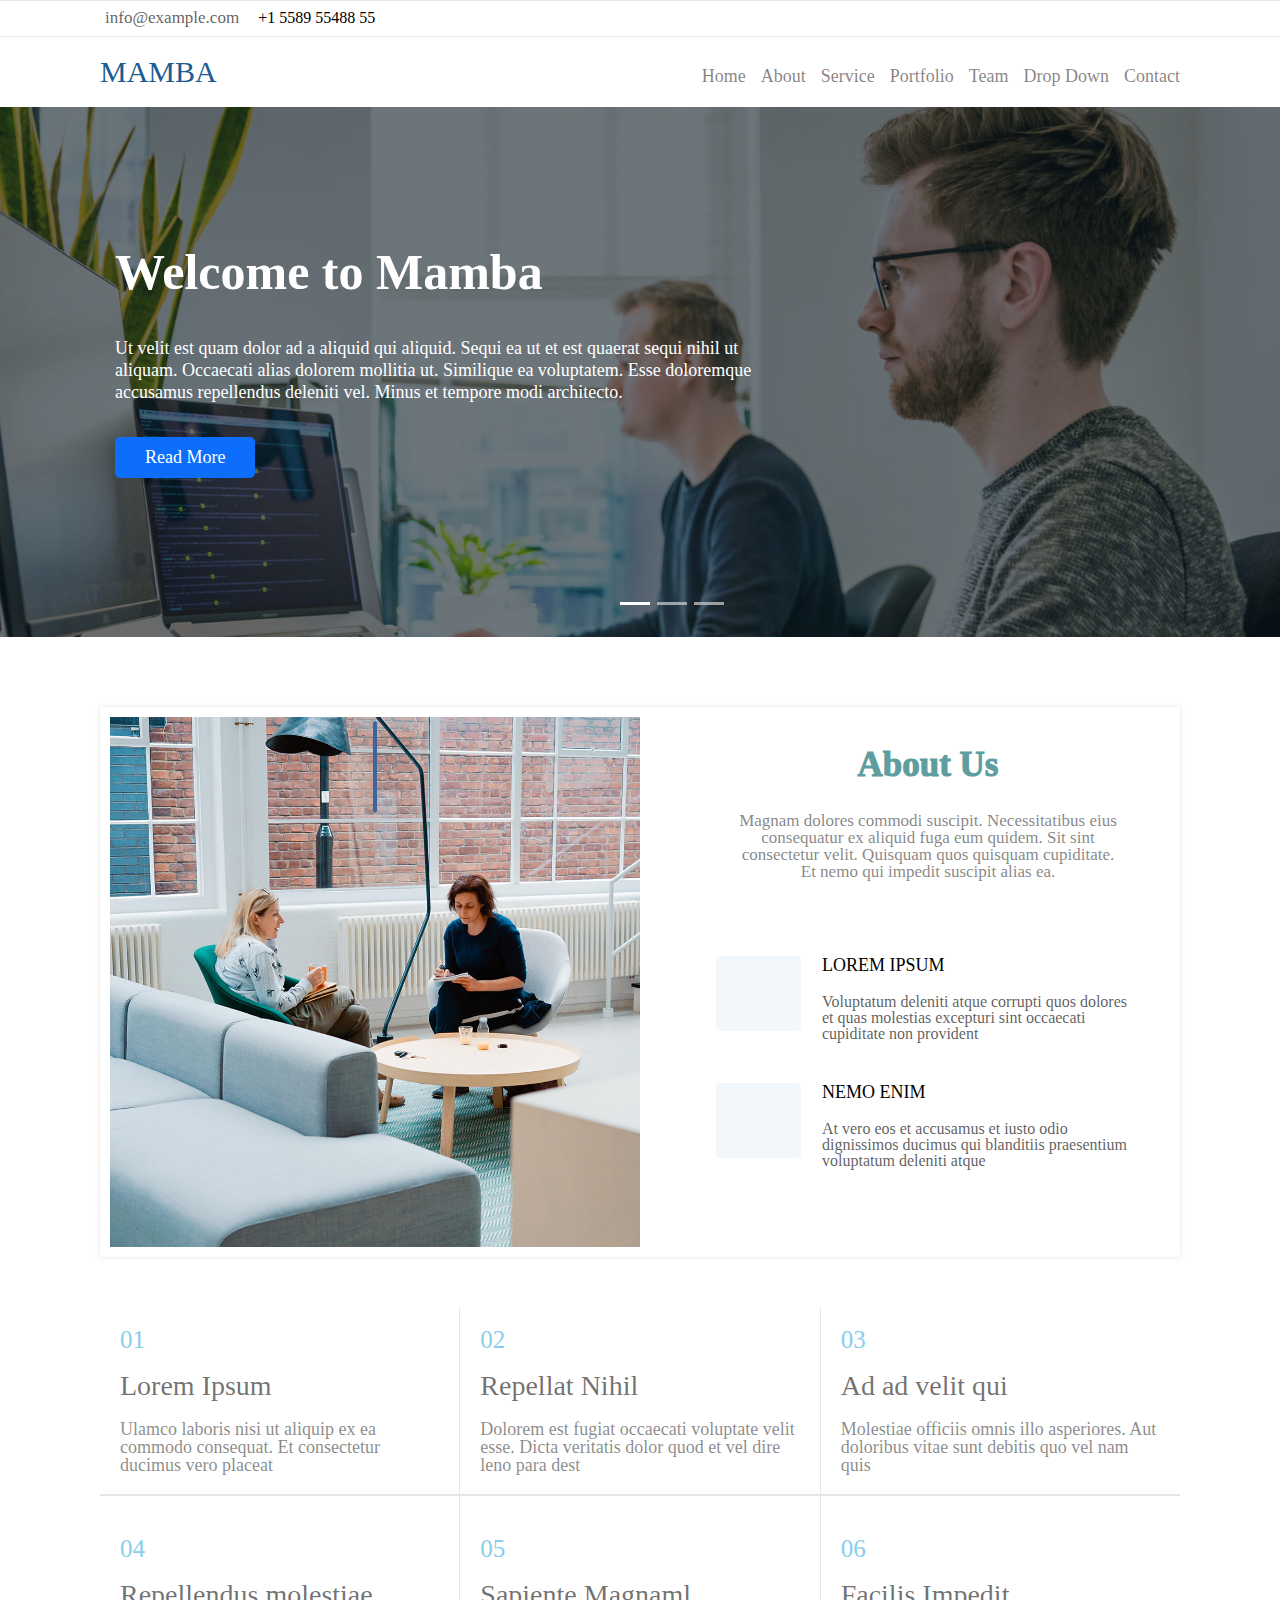
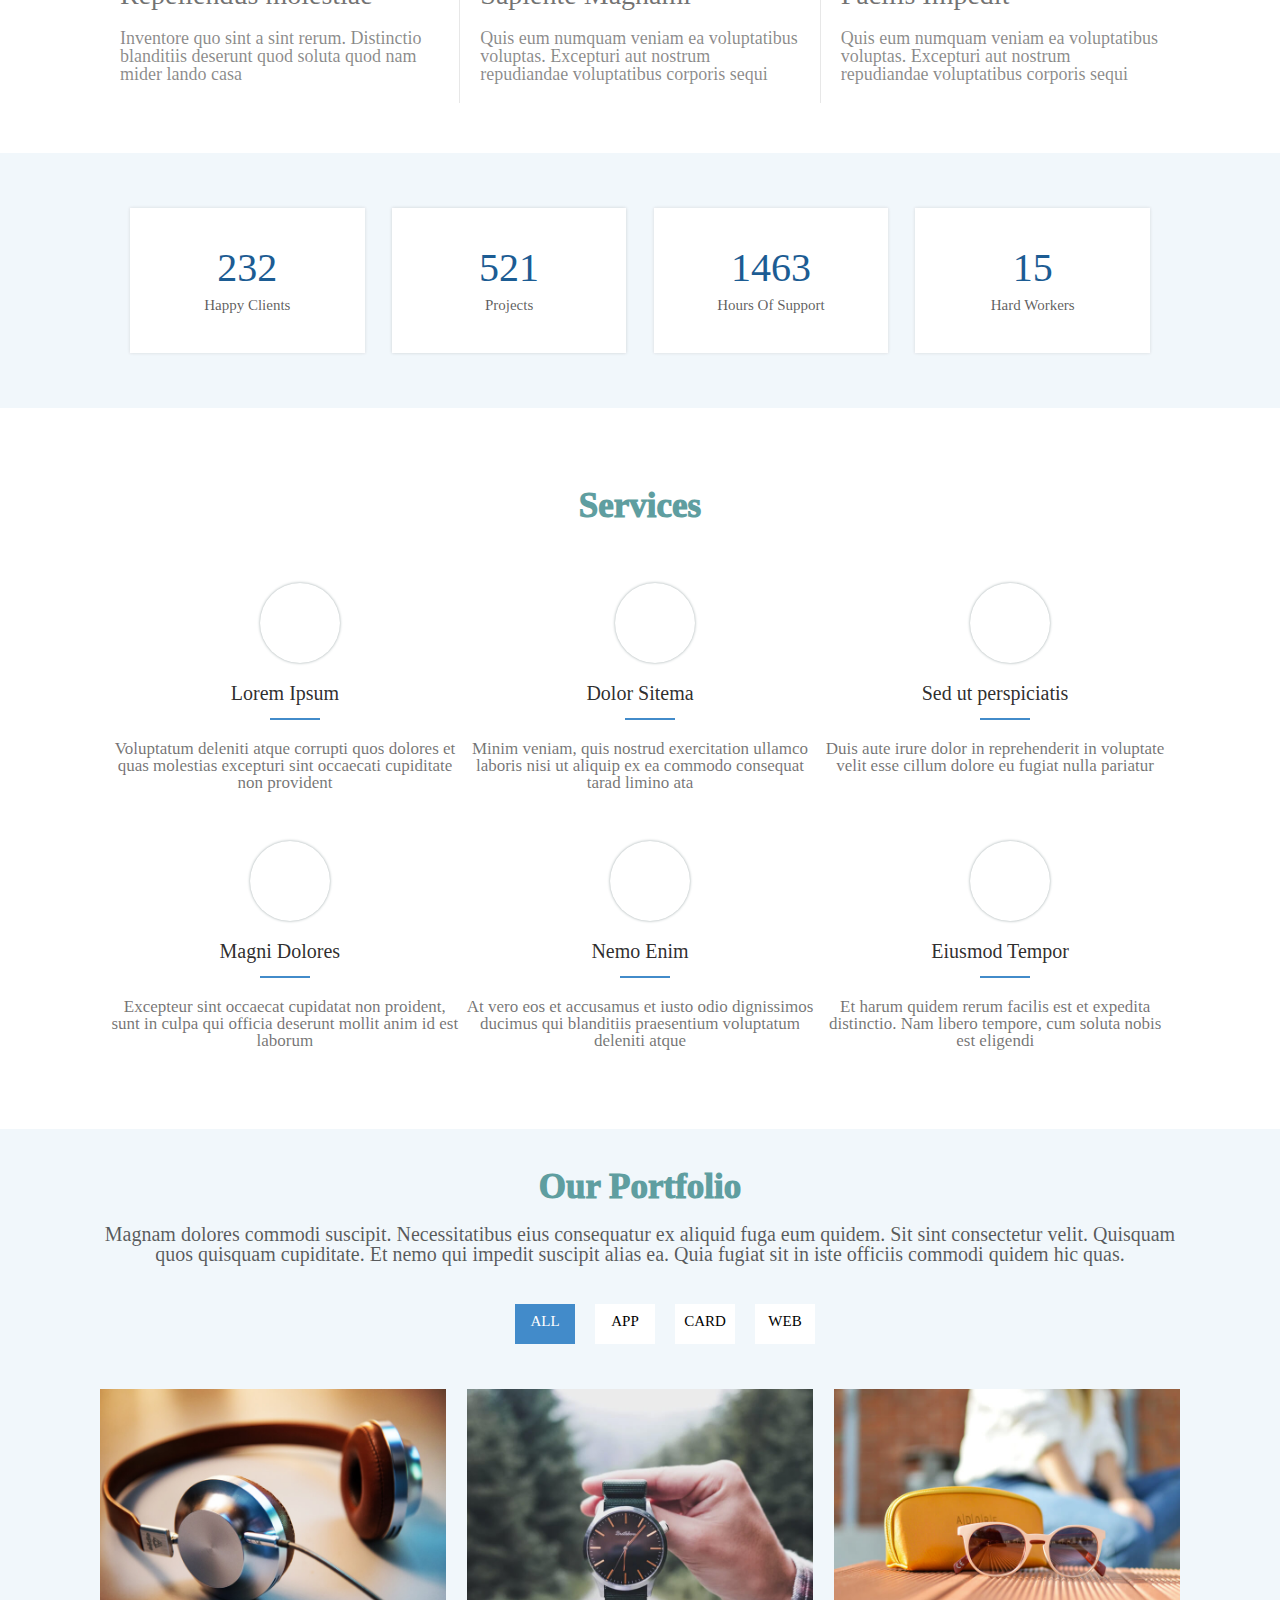
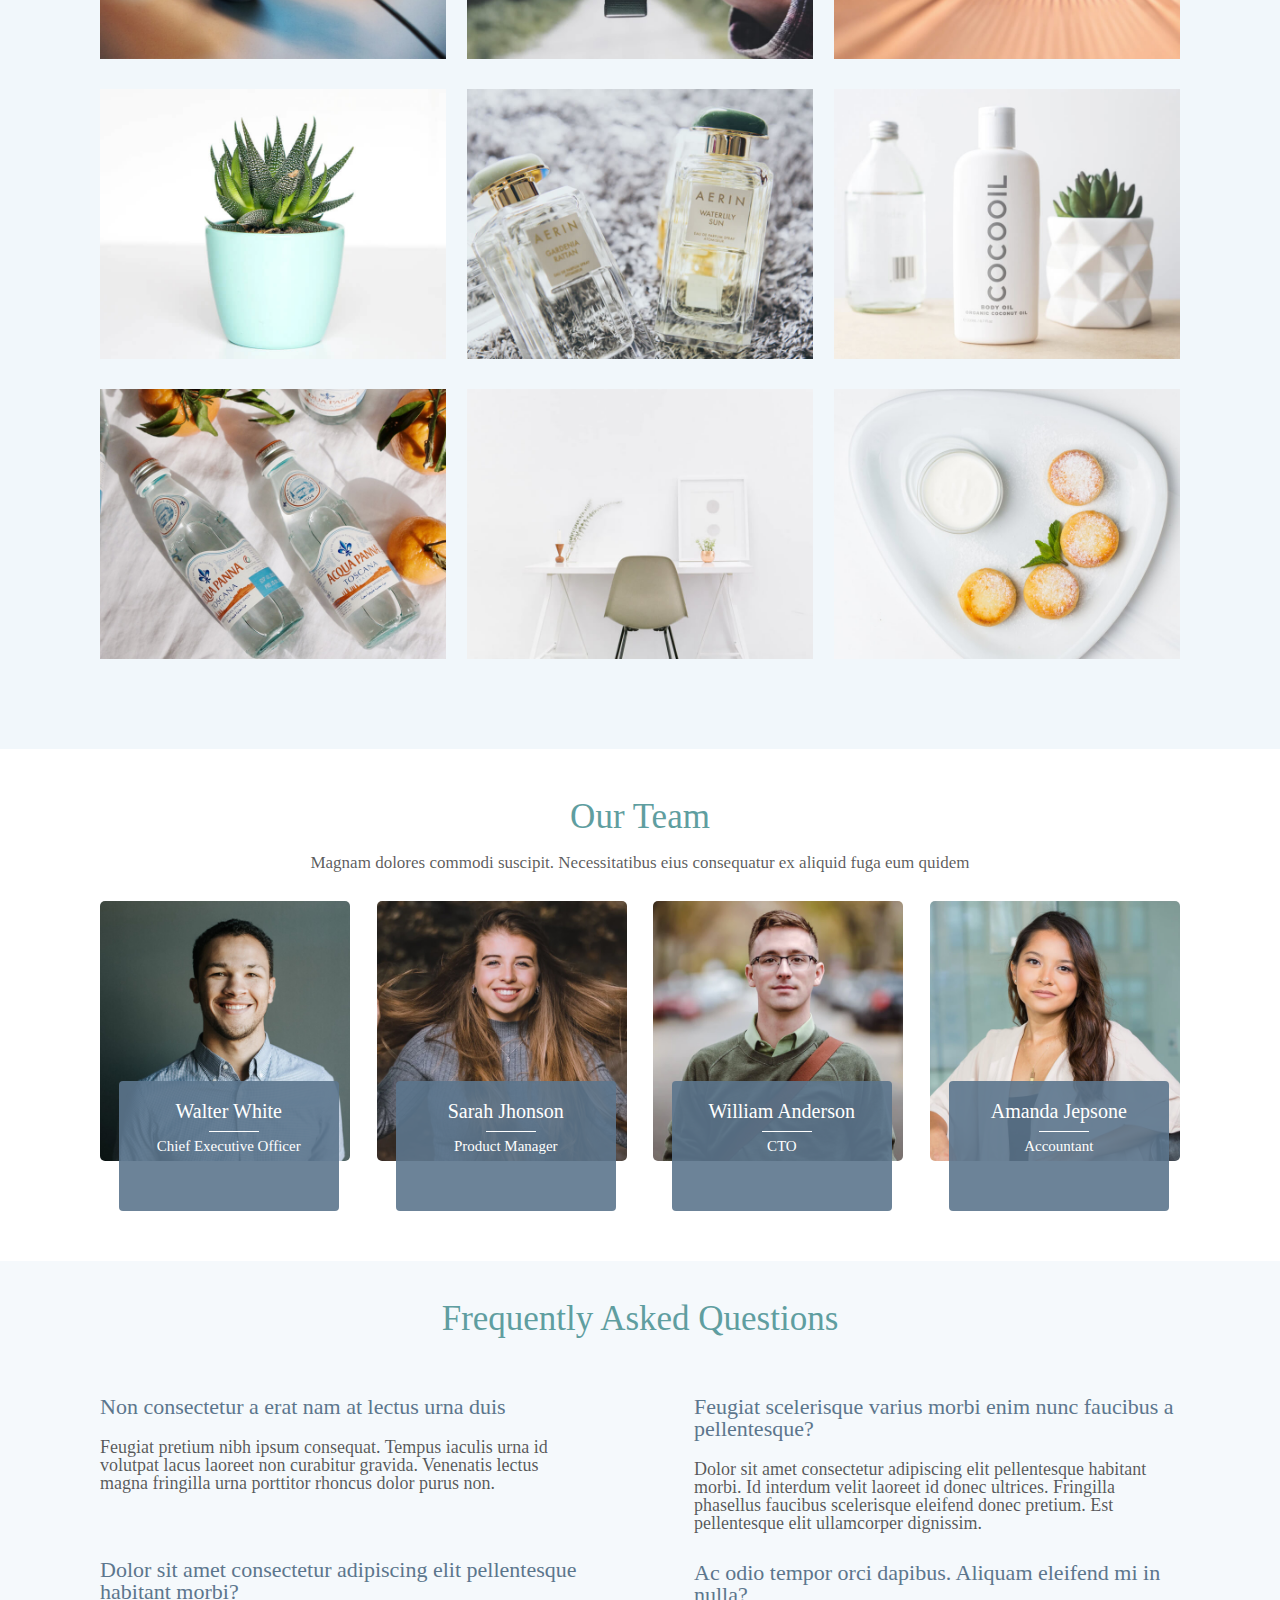
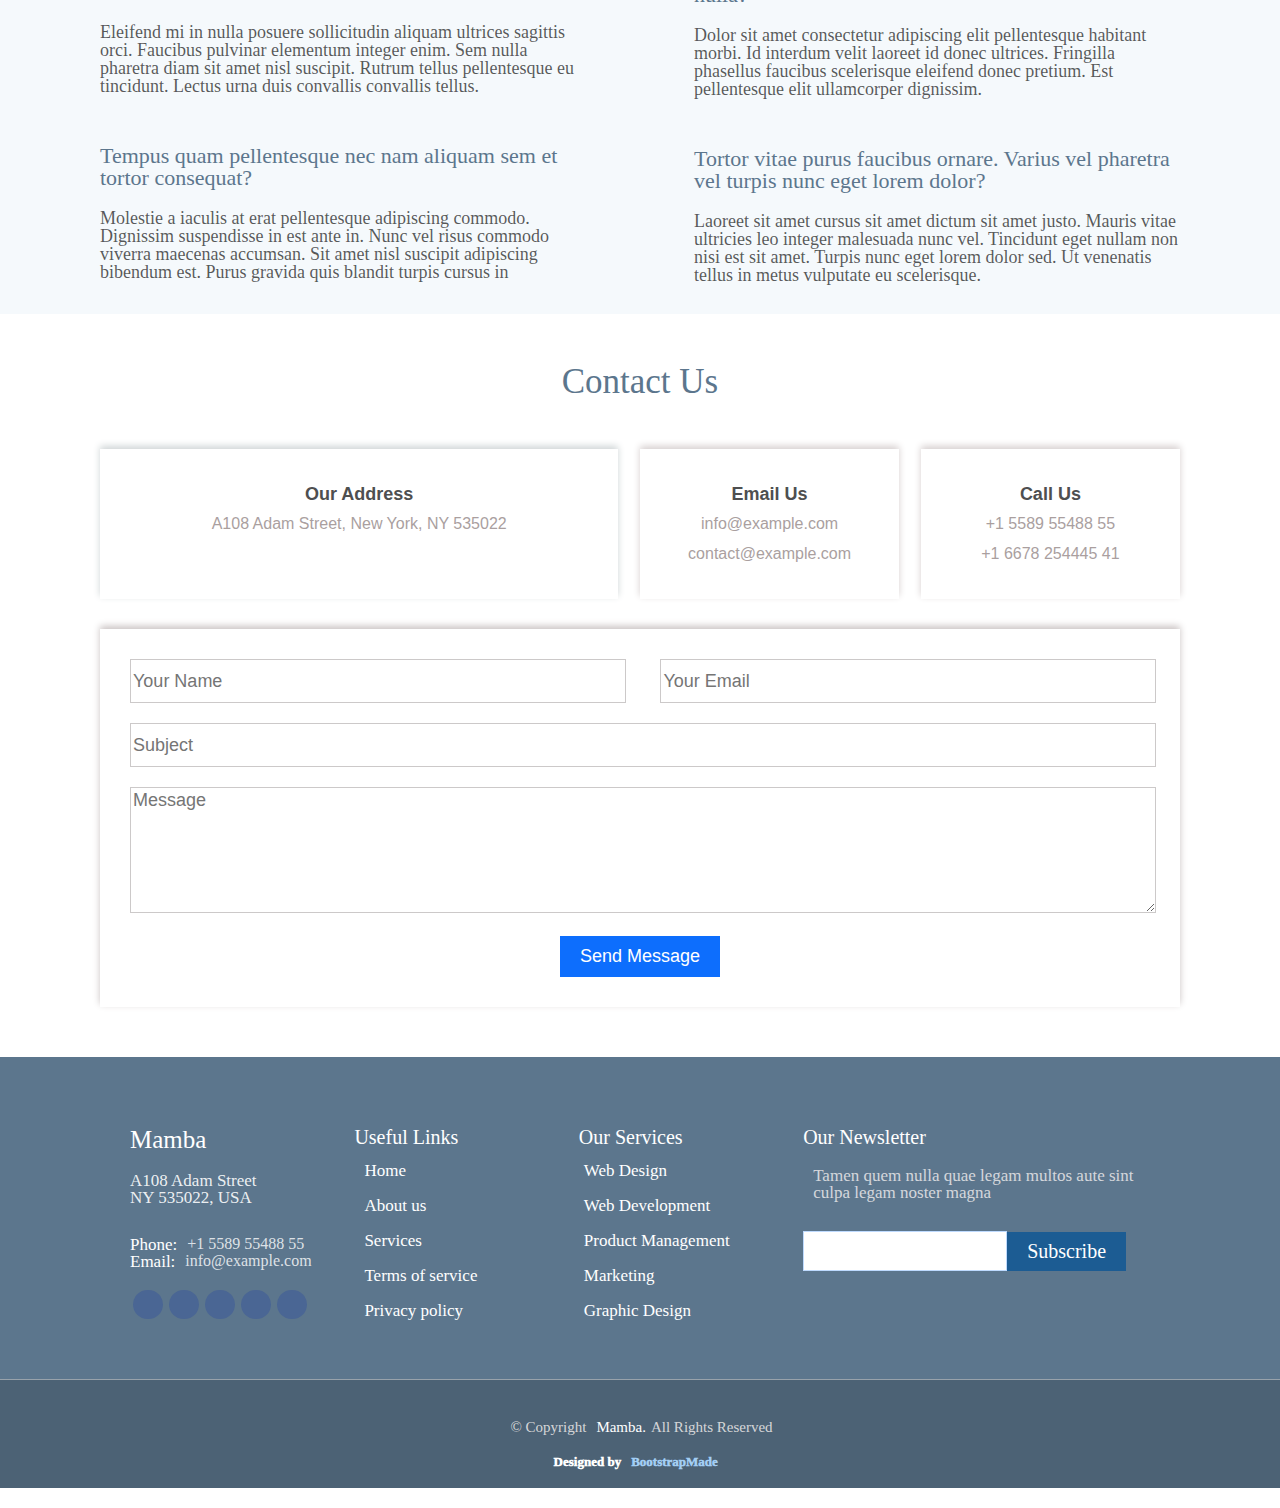
==== commit 2b71bfa3: "Mamba" ====
--- a/StaticWebPage/Mamba/index.html
+++ b/StaticWebPage/Mamba/index.html
@@ -13,8 +13,7 @@
 </head>
 
 <body>
-    <!--QUICK-CONTACT-START-->
-
+<!--QUICK-CONTACT-START-->
     <section class="quick-cont">
         <div class="container">
             <div class="quick-flex">
@@ -43,11 +42,9 @@
             </div>
         </div>
     </section>
-
-    <!--QUICK-CONTACT-END-->
-
-    <!--HEADER-START-->
-
+<!--QUICK-CONTACT-END-->
+
+<!--HEADER-START-->
     <section class="header">
         <div class="container">
             <div class="header-flex">
@@ -71,11 +68,9 @@
             </div>
         </div>
     </section>
-
-    <!--HEADER-END-->
-
-    <!--BANNER-START-->
-
+<!--HEADER-END-->
+
+<!--BANNER-START-->
     <section class="banner">
         <div class="banner-bcakcolor">
             <div class="container">
@@ -111,10 +106,9 @@
 
         </div>
     </section>
-
-    <!--BANNER-END-->
-
-    <!--ABOUT-START-->
+<!--BANNER-END-->
+
+<!--ABOUT-START-->
     <section class="about">
         <div class="container">
             <div class="about-flex">
@@ -158,10 +152,9 @@
             </div>
         </div>
     </section>
-    <!--ABOUT-END-->
-
-    <!--Achivements-start-->
-
+<!--ABOUT-END-->
+
+<!--Achivements-start-->
     <section class="achive">
         <div class="container">
             <div class="achive-flex1">
@@ -208,11 +201,9 @@
 
             </div>
     </section>
-
-    <!--Achivements-End-->
-
-    <!--Valuebox-Start-->
-
+<!--Achivements-End-->
+
+<!--Valuebox-Start-->
     <section class="value">
         <div class="container">
             <div class="value-flex">
@@ -235,9 +226,9 @@
             </div>
         </div>
     </section>
-    <!--Valuebox-End-->
-
-    <!--services-start-->
+<!--Valuebox-End-->
+
+<!--services-start-->
     <section class="services">
         <div class="container">
             <div class="serv-head">Services</div>
@@ -297,11 +288,9 @@
             </div>
         </div>
     </section>
-
-    <!--services-End-->
-
-    <!--portfolio-start-->
-
+<!--services-End-->
+
+<!--portfolio-start-->
     <section class="protfolio">
         <div class="container">
             <div class="protfolio-head">
@@ -322,28 +311,125 @@
             </div>
             <div class="portfolio-img">
                 <div class="port-img1-flex">
-                    <div class="img1"></div>
-                    <div class="img2"></div>
-                    <div class="img3"></div>
+                    <div class="pimg-box1">
+                        <div class="pimg1"></div>
+                        <div class="pblur"></div>
+                        <div class="pblur1">
+                            <h1>App1</h1>
+                            <p>App</p>
+                            <div class="picon">
+                                <i class="fas fa-plus"></i>
+                                <i class="fas fa-link"></i>
+                            </div>
+                        </div>
+                    </div>
+                    <div class="pimg-box2">
+                        <div class="pimg2"></div>
+                        <div class="pblur"></div>
+                        <div class="pblur2">
+                            <h1>App1</h1>
+                            <p>App</p>
+                            <div class="picon">
+                                <i class="fas fa-plus"></i>
+                                <i class="fas fa-link"></i>
+                            </div>
+                        </div>
+                    </div>
+                    <div class="pimg-box3">
+                        <div class="pimg3"></div>
+                        <div class="pblur"></div>
+                        <div class="pblur3">
+                            <h1>App1</h1>
+                            <p>App</p>
+                            <div class="picon">
+                                <i class="fas fa-plus"></i>
+                                <i class="fas fa-link"></i>
+                            </div>
+                        </div>
+                    </div>
                 </div>
                 <div class="port-img2-flex">
-                    <div class="img4"><img src="" alt=""></div>
-                    <div class="img5"><img src="" alt=""></div>
-                    <div class="img6"><img src="" alt=""></div>
+                    <div class="pimg-box4">
+                        <div class="pimg4"></div>
+                        <div class="pblur"></div>
+                        <div class="pblur4">
+                            <h1>App1</h1>
+                            <p>App</p>
+                            <div class="picon">
+                                <i class="fas fa-plus"></i>
+                                <i class="fas fa-link"></i>
+                            </div>
+                        </div>
+                    </div>
+                    <div class="pimg-box5">
+                        <div class="pimg5"></div>
+                        <div class="pblur"></div>
+                        <div class="pblur5">
+                            <h1>App1</h1>
+                            <p>App</p>
+                            <div class="picon">
+                                <i class="fas fa-plus"></i>
+                                <i class="fas fa-link"></i>
+                            </div>
+                        </div>
+                    </div>
+                    <div class="pimg-box6">
+                        <div class="pimg6"></div>
+                        <div class="pblur"></div>
+                        <div class="pblur6">
+                            <h1>App1</h1>
+                            <p>App</p>
+                            <div class="picon">
+                                <i class="fas fa-plus"></i>
+                                <i class="fas fa-link"></i>
+                            </div>
+                        </div>
+                    </div>
                 </div>
                 <div class="port-img3-flex">
-                    <div class="img7"><img src="" alt=""></div>
-                    <div class="img8"><img src="" alt=""></div>
-                    <div class="img9"><img src="" alt=""></div>
-                </div>
-            </div>
-        </div>
-    </section>
-
-    <!--portfolio-End-->
-
-    <!--Ourteams-start-->
-
+                    <div class="pimg-box7">
+                        <div class="pimg7"></div>
+                        <div class="pblur"></div>
+                        <div class="pblur7">
+                            <h1>App1</h1>
+                            <p>App</p>
+                            <div class="picon">
+                                <i class="fas fa-plus"></i>
+                                <i class="fas fa-link"></i>
+                            </div>
+                        </div>
+                    </div>
+                    <div class="pimg-box8">
+                        <div class="pimg8"></div>
+                        <div class="pblur"></div>
+                        <div class="pblur8">
+                            <h1>App1</h1>
+                            <p>App</p>
+                            <div class="picon">
+                                <i class="fas fa-plus"></i>
+                                <i class="fas fa-link"></i>
+                            </div>
+                        </div>
+                    </div>
+                    <div class="pimg-box9">
+                        <div class="pimg9"></div>
+                        <div class="pblur"></div>
+                        <div class="pblur9">
+                            <h1>App1</h1>
+                            <p>App</p>
+                            <div class="picon">
+                                <i class="fas fa-plus"></i>
+                                <i class="fas fa-link"></i>
+                            </div>
+                        </div>
+                    </div>
+                </div>
+            </div>
+        </div>
+    </section>
+<!--portfolio-End-->
+
+<!--Ourteams-start-->
     <section class="team-back">
         <div class="container">
             <div class="our-teams">
@@ -444,11 +530,9 @@
             </div>
         </div>
     </section>
-
-    <!--Ourteams-start-->
-
-    <!--FAQ-start-->
-
+<!--Ourteams-start-->
+
+<!--FAQ-start-->
     <section class="faq-back">
         <div class="container">
             <div class="faq-head">
@@ -529,32 +613,62 @@
         </div>
     </section>
 
-    <!--FAQ-END-->
-
-    <!--Contact Us-Start-->
+<!--FAQ-END-->
+
+<!--Contact Us-Start-->
     <section class="contactus">
         <div class="container">
             <div class="contect-head">
                 <h1>Contact Us</h1>
             </div>
-            <div class="contact-flex">
-                <div class="contact-address">
-                    <div class="con-icon-circle">
-                        <i class="fas fa-map-marker-alt">
-                        </i></div>
-                        <h3>Our Address</h3>
-                </div>
-                <div class="contact-connect">
-                    <div class="contact-email"></div>
-                    <div class="contact-calls"></div>
-                </div>
-            </div>
-        </div>
-    </section>
-
-    <!--Contact Us-End-->
-
-    <!--footer-start-->
+            <div class="contact-con">
+                <div class="contact-box">
+                    <div class="contact-add">
+                        <i class="fas fa-map-marker-alt"></i>
+                        <h1>Our Address</h1>
+                        <p>A108 Adam Street, New York, NY 535022</p>
+                    </div>
+                    <div class="contact-email">
+                        <i class="fas fa-envelope"></i>
+                        <h1>Email Us</h1>
+                        <p>
+                            info@example.com <br>
+                            contact@example.com
+                        </p>
+                    </div>
+                    <div class="contact-call">
+                        <i class="fas fa-phone"></i>
+                        <h1>Call Us</h1>
+                        <p>
+                            +1 5589 55488 55 <br>
+                            +1 6678 254445 41
+                        </p>
+                    </div>
+                </div>
+                <div class="contact-form">
+                    <div class="contact-in1-flex">
+                        <div class="contact-in1">
+                            <input type="text" placeholder="Your Name">
+                        </div>
+                        <div class="contact-in2">
+                            <input type="text" placeholder="Your Email">
+                        </div>
+                    </div>
+                    <div class="contact-in3">
+                        <input type="text" placeholder="Subject">
+                    </div>
+                    <div class="contact-ta">
+                        <textarea name="" id="" cols="30" rows="10" placeholder="Message"></textarea>
+                    </div>
+                    <div class="contact-btn"><button>Send Message</button></div>
+                </div>
+            </div>
+        </div>
+    </section>
+
+<!--Contact Us-End-->
+
+<!--footer-start-->
     <footer class="footer-sec">
         <div class="container">
             <div class="foot-flex">
@@ -664,9 +778,9 @@
             </div>
         </div>
     </footer>
-    <!--footer-End-->
-
-    <!--legal-start-->
+<!--footer-End-->
+
+<!--legal-start-->
     <section class="legal-sec">
         <div class="container">
             <div class="legal-con">
@@ -685,7 +799,7 @@
             </div>
         </div>
     </section>
-    <!--legal-End-->
+<!--legal-End-->
 
 </body>
 
--- a/StaticWebPage/Mamba/css/main.css
+++ b/StaticWebPage/Mamba/css/main.css
@@ -71,7 +71,10 @@
 
 /*Header Start*/
 .header{
-    background-color: white;
+    width: 100%;
+    height: auto;
+    background-color: white;
+    /* position: fixed; */
     z-index: 20;
 }
 
@@ -86,7 +89,6 @@
     color: #1c5c93;
     font-weight: 100;
     cursor: pointer;
-    padding-top: 4px;
 }
 
 .header-nav ul{
@@ -95,11 +97,12 @@
 
 .header-nav ul li{
     list-style: none;
-    margin: 15px;
+    margin-left: 15px;
     font-size: 18px;
     font-family: Cambria, Cochin, Georgia, Times, 'Times New Roman', serif;
     color: rgb(15, 2, 2, 0.5); 
     cursor: pointer;
+    padding-top: 10px;
 }
 
 .header-nav ul li a:hover{
@@ -323,7 +326,7 @@
 .finger-icon{
     width: 20%;
     height: 75px;
-    background-color: azure;
+    background-color: #f1f7fb;
     border-radius: 4px;
     position: relative;
     transition: 0.5s;
@@ -344,7 +347,7 @@
 }
 
 .finger-print:hover .finger-icon i{
-    color: azure;
+    color: #f1f7fb;
 }
 
 .finger-text{
@@ -374,7 +377,7 @@
 .gift-icon{
     width: 20%;
     height: 75px;
-    background-color: azure;
+    background-color: #f1f7fb;
     border-radius: 4px;
     position: relative;
     transition: 0.5s;
@@ -391,11 +394,10 @@
 
 .gift:hover .gift-icon{
     background-color: rgb(6, 6, 248, 0.7);
-   
 }
 
 .gift:hover .gift-icon i{
-    color: azure;
+    color: #f1f7fb;
 }
 
 .gift-text{
@@ -486,7 +488,7 @@
 .box4{
     width: 33.33%;
     border-right: solid 1px rgb(23, 23, 23, 0.1);
-    padding: 20px;                            
+    padding: 20px;                         
 }
 
 .box5{
@@ -501,7 +503,6 @@
     padding: 20px;
 }
 
-
 .achive-flex2 h3{
     font-family: Cambria, Cochin, Georgia, Times, 'Times New Roman', serif;
     font-size: 25px;
@@ -516,7 +517,6 @@
     margin-top: 20px;
 }
 
-
 .achive-flex2 p{
     font-family: Cambria, Cochin, Georgia, Times, 'Times New Roman', serif;
     font-size: 18px;
@@ -525,13 +525,9 @@
 }
 /*Achive End*/
 
-
-
-
-
 /*Value Start*/
 .value{
-    background-color: azure;
+    background-color: #f1f7fb;
     margin-top: 50px;
     padding-top: 25px;
     padding-bottom: 25px;
@@ -540,7 +536,7 @@
 .value-flex{
     display: flex;
     justify-content: space-between;
-    background-color: azure;
+    background-color: #f1f7fb;
     padding: 10px;
     margin-inline: 20px;
 }
@@ -979,7 +975,7 @@
 
 /*Portfolio Start*/
 .protfolio{
-    background-color: rgb(240, 255, 255, 0.7);
+    background-color: #f1f7fb;
     text-align: center;
     width: 100%;
     height: 1200px;
@@ -1119,127 +1115,955 @@
     width: 100%;
     height: 80%;
     margin-top: 25px;
+    overflow: hidden;
 }
 
 .port-img1-flex{
     width: 100%;
-    height: 33.33%;
+    height: auto;
     display: flex;
     justify-content: space-between;
-}
-
-.img1{
-    width: 33.33%;
+    overflow: hidden;
+}
+
+.port-img2-flex{
+    width: 100%;
+    height: auto;
+    display: flex;
+    margin-top: 30px;
+    justify-content: space-between;
+    overflow: hidden;
+}
+
+.port-img3-flex{
+    width: 100%;
+    height: auto;
+    display: flex;
+    margin-top: 30px;
+    justify-content: space-between;
+    overflow: hidden;
+}
+
+.pimg-box1{
+    width: 32%;
+    height: auto;
+    overflow: hidden;
+    box-sizing: border-box;
+    position: relative;
+}
+
+.pimg1{
+    width: 100%;
     height: 270px;
     background-image: url(../image/portfolio-1.jpg);
     background-size: cover;
     background-position: center;
-    margin-right: 20px;
+    transition: 0.5s;
+}
+
+.pimg-box1:hover .pimg1{
+    transform: scale(1.1);
+}
+
+.pblur{
+    width: 390px;
+    height: 270px;
+    text-align: center;
+    line-height: 40px;
+    position: absolute;
+    background-color: #061624;
+    top: 0;
+    left: 0;
+    opacity: 0;
+    transition: 0.5s;
+}
+
+.pblur1{
+    width: 390px;
+    height: 270px;
+    text-align: center;
+    line-height: 40px;
+    position: absolute;
+    top: 0;
+    left: 0;
+    opacity: 0;
+    transition: 0.5s;
+}
+
+.pblur1 h1{
+    font-family: sans-serif;
+    font-size: 18px;
+    color: white;
+    padding-top: 20px; 
+    z-index: 1;
+    transition: 0.5s;
+}
+
+.pblur1 p{
+    font-family: sans-serif;
+    font-size: 15px;
+    color: white;
+    z-index: 1;
+    transition: 0.5s;
+}
+
+.pblur1 i{
+    width: 35px;
+    height: 25px;
+    clip-path: circle(50%);
+    font-size: 15px;
+    color: #428bca;
+    background-color: white;
+    margin-left: 10px;
+    padding-top: 10px;
+    z-index: 1;
+    cursor: pointer;
+    transition: 0.5s;
+}
+
+.pimg-box1:hover .pblur{
+    opacity: 0.6;
+}
+
+.pimg-box1:hover .pblur1{
+    opacity: 1;
+}
+
+.pimg-box1:hover .pblur1 h1{
+    transform: translateY(20px);
+}
+
+.pimg-box1:hover .pblur1 p{
+    transform: translateY(20px);
+}
+
+.pimg-box1:hover .pblur1 i{
+    transform: translateY(20px);
+}
+
+.pblur1 i:hover{
+    background-color: #0d6efd;
+    color: white;
+}
+
+.pimg-box2{
+    width: 32%;
+    height: auto;
+    overflow: hidden;
+    box-sizing: border-box;
     position: relative;
-    transition: 0.5s;
-    overflow: hidden;
-}
-
-.img1:hover{
-    transform: scale(1.1);
-}
-
-.img2{
-    width: 33.33%;
+}
+
+.pimg2{
+    width: 100%;
     height: 270px;
     background-image: url(../image/portfolio-2.jpg);
     background-size: cover;
     background-position: center;
-    margin-right: 10px;
+    transition: 0.5s;
+}
+
+.pimg-box2:hover .pimg2{
+    transform: scale(1.1);
+}
+
+.pblur{
+    width: 390px;
+    height: 270px;
+    text-align: center;
+    line-height: 40px;
+    position: absolute;
+    background-color: #061624;
+    top: 0;
+    left: 0;
+    opacity: 0;
+    transition: 0.5s;
+}
+
+.pblur2{
+    width: 390px;
+    height: 270px;
+    text-align: center;
+    line-height: 40px;
+    position: absolute;
+    top: 0;
+    left: 0;
+    opacity: 0;
+    transition: 0.5s;
+}
+
+.pblur2 h1{
+    font-family: sans-serif;
+    font-size: 18px;
+    color: white;
+    padding-top: 20px; 
+    z-index: 1;
+    transition: 0.5s;
+}
+
+.pblur2 p{
+    font-family: sans-serif;
+    font-size: 15px;
+    color: white;
+    z-index: 1;
+    transition: 0.5s;
+}
+
+.pblur2 i{
+    width: 35px;
+    height: 25px;
+    clip-path: circle(50%);
+    font-size: 15px;
+    color: #428bca;
+    background-color: white;
     margin-left: 10px;
-}
-
-.img3{
-    width: 33.33%;
+    padding-top: 10px;
+    z-index: 1;
+    cursor: pointer;
+    transition: 0.5s;
+}
+
+.pimg-box2:hover .pblur{
+    opacity: 0.6;
+}
+
+.pimg-box2:hover .pblur2{
+    opacity: 1;
+}
+
+.pimg-box2:hover .pblur2 h1{
+    transform: translateY(20px);
+}
+
+.pimg-box2:hover .pblur2 p{
+    transform: translateY(20px);
+}
+
+.pimg-box2:hover .pblur2 i{
+    transform: translateY(20px);
+}
+
+.pblur2 i:hover{
+    background-color: #0d6efd;
+    color: white;
+}
+
+.pimg-box3{
+    width: 32%;
+    height: auto;
+    overflow: hidden;
+    box-sizing: border-box;
+    position: relative;
+}
+
+.pimg3{
+    width: 100%;
     height: 270px;
     background-image: url(../image/portfolio-3.jpg);
     background-size: cover;
     background-position: center;
-    margin-left: 20px;
-}
-
-.port-img2-flex{
-    width: 100%;
-    height: 33.33%;
-    display: flex;
-    margin-top: 30px;
-    justify-content: space-between;
-}
-
-.img4{
-    width: 33.33%;
+    transition: 0.5s;
+}
+
+.pimg-box3:hover .pimg3{
+    transform: scale(1.1);
+}
+
+.pblur{
+    width: 390px;
+    height: 270px;
+    text-align: center;
+    line-height: 40px;
+    position: absolute;
+    background-color: #061624;
+    top: 0;
+    left: 0;
+    opacity: 0;
+    transition: 0.5s;
+}
+
+.pblur3{
+    width: 390px;
+    height: 270px;
+    text-align: center;
+    line-height: 40px;
+    position: absolute;
+    top: 0;
+    left: 0;
+    opacity: 0;
+    transition: 0.5s;
+}
+
+.pblur3 h1{
+    font-family: sans-serif;
+    font-size: 18px;
+    color: white;
+    padding-top: 20px; 
+    z-index: 1;
+    transition: 0.5s;
+}
+
+.pblur3 p{
+    font-family: sans-serif;
+    font-size: 15px;
+    color: white;
+    z-index: 1;
+    transition: 0.5s;
+}
+
+.pblur3 i{
+    width: 35px;
+    height: 25px;
+    clip-path: circle(50%);
+    font-size: 15px;
+    color: #428bca;
+    background-color: white;
+    margin-left: 10px;
+    padding-top: 10px;
+    z-index: 1;
+    cursor: pointer;
+    transition: 0.5s;
+}
+
+.pimg-box3:hover .pblur{
+    opacity: 0.6;
+}
+
+.pimg-box3:hover .pblur3{
+    opacity: 1;
+}
+
+.pimg-box3:hover .pblur3 h1{
+    transform: translateY(20px);
+}
+
+.pimg-box3:hover .pblur3 p{
+    transform: translateY(20px);
+}
+
+.pimg-box3:hover .pblur3 i{
+    transform: translateY(20px);
+}
+
+.pblur3 i:hover{
+    background-color: #0d6efd;
+    color: white;
+}
+
+.pimg-box4{
+    width: 32%;
+    height: auto;
+    overflow: hidden;
+    box-sizing: border-box;
+    position: relative;
+}
+
+.pimg4{
+    width: 100%;
     height: 270px;
     background-image: url(../image/portfolio-4.jpg);
     background-size: cover;
     background-position: center;
-    margin-right: 20px;
-}
-
-.img5{
-    width: 33.33%;
+    transition: 0.5s;
+}
+
+.pimg-box4:hover .pimg4{
+    transform: scale(1.1);
+}
+
+.pblur{
+    width: 390px;
+    height: 270px;
+    text-align: center;
+    line-height: 40px;
+    position: absolute;
+    background-color: #061624;
+    top: 0;
+    left: 0;
+    opacity: 0;
+    transition: 0.5s;
+}
+
+.pblur4{
+    width: 390px;
+    height: 270px;
+    text-align: center;
+    line-height: 40px;
+    position: absolute;
+    top: 0;
+    left: 0;
+    opacity: 0;
+    transition: 0.5s;
+}
+
+.pblur4 h1{
+    font-family: sans-serif;
+    font-size: 18px;
+    color: white;
+    padding-top: 20px; 
+    z-index: 1;
+    transition: 0.5s;
+}
+
+.pblur4 p{
+    font-family: sans-serif;
+    font-size: 15px;
+    color: white;
+    z-index: 1;
+    transition: 0.5s;
+}
+
+.pblur4 i{
+    width: 35px;
+    height: 25px;
+    clip-path: circle(50%);
+    font-size: 15px;
+    color: #428bca;
+    background-color: white;
+    margin-left: 10px;
+    padding-top: 10px;
+    z-index: 1;
+    cursor: pointer;
+    transition: 0.5s;
+}
+
+.pimg-box4:hover .pblur{
+    opacity: 0.6;
+}
+
+.pimg-box4:hover .pblur4{
+    opacity: 1;
+}
+
+.pimg-box4:hover .pblur4 h1{
+    transform: translateY(20px);
+}
+
+.pimg-box4:hover .pblur4 p{
+    transform: translateY(20px);
+}
+
+.pimg-box4:hover .pblur4 i{
+    transform: translateY(20px);
+}
+
+.pblur4 i:hover{
+    background-color: #0d6efd;
+    color: white;
+}
+
+.pimg-box5{
+    width: 32%;
+    height: auto;
+    overflow: hidden;
+    box-sizing: border-box;
+    position: relative;
+}
+
+.pimg5{
+    width: 100%;
     height: 270px;
     background-image: url(../image/portfolio-5.jpg);
     background-size: cover;
     background-position: center;
-    margin-right: 10px;
+    transition: 0.5s;
+}
+
+.pimg-box5:hover .pimg5{
+    transform: scale(1.1);
+}
+
+.pblur{
+    width: 390px;
+    height: 270px;
+    text-align: center;
+    line-height: 40px;
+    position: absolute;
+    background-color: #061624;
+    top: 0;
+    left: 0;
+    opacity: 0;
+    transition: 0.5s;
+}
+
+.pblur5{
+    width: 390px;
+    height: 270px;
+    text-align: center;
+    line-height: 40px;
+    position: absolute;
+    top: 0;
+    left: 0;
+    opacity: 0;
+    transition: 0.5s;
+}
+
+.pblur5 h1{
+    font-family: sans-serif;
+    font-size: 18px;
+    color: white;
+    padding-top: 20px; 
+    z-index: 1;
+    transition: 0.5s;
+}
+
+.pblur5 p{
+    font-family: sans-serif;
+    font-size: 15px;
+    color: white;
+    z-index: 1;
+    transition: 0.5s;
+}
+
+.pblur5 i{
+    width: 35px;
+    height: 25px;
+    clip-path: circle(50%);
+    font-size: 15px;
+    color: #428bca;
+    background-color: white;
     margin-left: 10px;
-}
-
-.img6{
-    width: 33.33%;
+    padding-top: 10px;
+    z-index: 1;
+    cursor: pointer;
+    transition: 0.5s;
+}
+
+.pimg-box5:hover .pblur{
+    opacity: 0.6;
+}
+
+.pimg-box5:hover .pblur5{
+    opacity: 1;
+}
+
+.pimg-box5:hover .pblur5 h1{
+    transform: translateY(20px);
+}
+
+.pimg-box5:hover .pblur5 p{
+    transform: translateY(20px);
+}
+
+.pimg-box5:hover .pblur5 i{
+    transform: translateY(20px);
+}
+
+.pblur5 i:hover{
+    background-color: #0d6efd;
+    color: white;
+}
+
+.pimg-box6{
+    width: 32%;
+    height: auto;
+    overflow: hidden;
+    box-sizing: border-box;
+    position: relative;
+}
+
+.pimg6{
+    width: 100%;
     height: 270px;
     background-image: url(../image/portfolio-6.jpg);
     background-size: cover;
     background-position: center;
-    margin-left: 20px;
-}
-
-.port-img3-flex{
-    width: 100%;
-    height: 33.33%;
-    display: flex;
-    margin-top: 30px;
-    justify-content: space-between;
-}
-
-.img7{
-    width: 33.33%;
+    transition: 0.5s;
+}
+
+.pimg-box6:hover .pimg6{
+    transform: scale(1.1);
+}
+
+.pblur{
+    width: 390px;
+    height: 270px;
+    text-align: center;
+    line-height: 40px;
+    position: absolute;
+    background-color: #061624;
+    top: 0;
+    left: 0;
+    opacity: 0;
+    transition: 0.5s;
+}
+
+.pblur6{
+    width: 390px;
+    height: 270px;
+    text-align: center;
+    line-height: 40px;
+    position: absolute;
+    top: 0;
+    left: 0;
+    opacity: 0;
+    transition: 0.5s;
+}
+
+.pblur6 h1{
+    font-family: sans-serif;
+    font-size: 18px;
+    color: white;
+    padding-top: 20px; 
+    z-index: 1;
+    transition: 0.5s;
+}
+
+.pblur6 p{
+    font-family: sans-serif;
+    font-size: 15px;
+    color: white;
+    z-index: 1;
+    transition: 0.5s;
+}
+
+.pblur6 i{
+    width: 35px;
+    height: 25px;
+    clip-path: circle(50%);
+    font-size: 15px;
+    color: #428bca;
+    background-color: white;
+    margin-left: 10px;
+    padding-top: 10px;
+    z-index: 1;
+    cursor: pointer;
+    transition: 0.5s;
+}
+
+.pimg-box6:hover .pblur{
+    opacity: 0.6;
+}
+
+.pimg-box6:hover .pblur6{
+    opacity: 1;
+}
+
+.pimg-box6:hover .pblur6 h1{
+    transform: translateY(20px);
+}
+
+.pimg-box6:hover .pblur6 p{
+    transform: translateY(20px);
+}
+
+.pimg-box6:hover .pblur6 i{
+    transform: translateY(20px);
+}
+
+.pblur6 i:hover{
+    background-color: #0d6efd;
+    color: white;
+}
+
+.pimg-box7{
+    width: 32%;
+    height: auto;
+    overflow: hidden;
+    box-sizing: border-box;
+    position: relative;
+}
+
+.pimg7{
+    width: 100%;
     height: 270px;
     background-image: url(../image/portfolio-7.jpg);
     background-size: cover;
     background-position: center;
-    margin-right: 20px;
-}
-
-.img8{
-    width: 33.33%;
+    transition: 0.5s;
+}
+
+.pimg-box7:hover .pimg7{
+    transform: scale(1.1);
+}
+
+.pblur{
+    width: 390px;
+    height: 270px;
+    text-align: center;
+    line-height: 40px;
+    position: absolute;
+    background-color: #061624;
+    top: 0;
+    left: 0;
+    opacity: 0;
+    transition: 0.5s;
+}
+
+.pblur7{
+    width: 390px;
+    height: 270px;
+    text-align: center;
+    line-height: 40px;
+    position: absolute;
+    top: 0;
+    left: 0;
+    opacity: 0;
+    transition: 0.5s;
+}
+
+.pblur7 h1{
+    font-family: sans-serif;
+    font-size: 18px;
+    color: white;
+    padding-top: 20px; 
+    z-index: 1;
+    transition: 0.5s;
+}
+
+.pblur7 p{
+    font-family: sans-serif;
+    font-size: 15px;
+    color: white;
+    z-index: 1;
+    transition: 0.5s;
+}
+
+.pblur7 i{
+    width: 35px;
+    height: 25px;
+    clip-path: circle(50%);
+    font-size: 15px;
+    color: #428bca;
+    background-color: white;
+    margin-left: 10px;
+    padding-top: 10px;
+    z-index: 1;
+    cursor: pointer;
+    transition: 0.5s;
+}
+
+.pimg-box7:hover .pblur{
+    opacity: 0.6;
+}
+
+.pimg-box7:hover .pblur7{
+    opacity: 1;
+}
+
+.pimg-box7:hover .pblur7 h1{
+    transform: translateY(20px);
+}
+
+.pimg-box7:hover .pblur7 p{
+    transform: translateY(20px);
+}
+
+.pimg-box7:hover .pblur7 i{
+    transform: translateY(20px);
+}
+
+.pblur7 i:hover{
+    background-color: #0d6efd;
+    color: white;
+}
+
+.pimg-box8{
+    width: 32%;
+    height: auto;
+    overflow: hidden;
+    box-sizing: border-box;
+    position: relative;
+}
+
+.pimg8{
+    width: 100%;
     height: 270px;
     background-image: url(../image/portfolio-8.jpg);
     background-size: cover;
     background-position: center;
-    margin-right: 10px;
+    transition: 0.5s;
+}
+
+.pimg-box8:hover .pimg8{
+    transform: scale(1.1);
+}
+
+.pblur{
+    width: 390px;
+    height: 270px;
+    text-align: center;
+    line-height: 40px;
+    position: absolute;
+    background-color: #061624;
+    top: 0;
+    left: 0;
+    opacity: 0;
+    transition: 0.5s;
+}
+
+.pblur8{
+    width: 390px;
+    height: 270px;
+    text-align: center;
+    line-height: 40px;
+    position: absolute;
+    top: 0;
+    left: 0;
+    opacity: 0;
+    transition: 0.5s;
+}
+
+.pblur8 h1{
+    font-family: sans-serif;
+    font-size: 18px;
+    color: white;
+    padding-top: 20px; 
+    z-index: 1;
+    transition: 0.5s;
+}
+
+.pblur8 p{
+    font-family: sans-serif;
+    font-size: 15px;
+    color: white;
+    z-index: 1;
+    transition: 0.5s;
+}
+
+.pblur8 i{
+    width: 35px;
+    height: 25px;
+    clip-path: circle(50%);
+    font-size: 15px;
+    color: #428bca;
+    background-color: white;
     margin-left: 10px;
-}
-
-.img9{
-    width: 33.33%;
+    padding-top: 10px;
+    z-index: 1;
+    cursor: pointer;
+    transition: 0.5s;
+}
+
+.pimg-box8:hover .pblur{
+    opacity: 0.6;
+}
+
+.pimg-box8:hover .pblur8{
+    opacity: 1;
+}
+
+.pimg-box8:hover .pblur8 h1{
+    transform: translateY(20px);
+}
+
+.pimg-box8:hover .pblur8 p{
+    transform: translateY(20px);
+}
+
+.pimg-box8:hover .pblur8 i{
+    transform: translateY(20px);
+}
+
+.pblur8 i:hover{
+    background-color: #0d6efd;
+    color: white;
+}
+
+.pimg-box9{
+    width: 32%;
+    height: auto;
+    overflow: hidden;
+    box-sizing: border-box;
+    position: relative;
+}
+
+.pimg9{
+    width: 100%;
     height: 270px;
     background-image: url(../image/portfolio-9.jpg);
     background-size: cover;
     background-position: center;
-    margin-left: 20px;
+    transition: 0.5s;
+}
+
+.pimg-box9:hover .pimg9{
+    transform: scale(1.1);
+}
+
+.pblur{
+    width: 390px;
+    height: 270px;
+    text-align: center;
+    line-height: 40px;
+    position: absolute;
+    background-color: #061624;
+    top: 0;
+    left: 0;
+    opacity: 0;
+    transition: 0.5s;
+}
+
+.pblur9{
+    width: 390px;
+    height: 270px;
+    text-align: center;
+    line-height: 40px;
+    position: absolute;
+    top: 0;
+    left: 0;
+    opacity: 0;
+    transition: 0.5s;
+}
+
+.pblur9 h1{
+    font-family: sans-serif;
+    font-size: 18px;
+    color: white;
+    padding-top: 20px; 
+    z-index: 1;
+    transition: 0.5s;
+}
+
+.pblur9 p{
+    font-family: sans-serif;
+    font-size: 15px;
+    color: white;
+    z-index: 1;
+    transition: 0.5s;
+}
+
+.pblur9 i{
+    width: 35px;
+    height: 25px;
+    clip-path: circle(50%);
+    font-size: 15px;
+    color: #428bca;
+    background-color: white;
+    margin-left: 10px;
+    padding-top: 10px;
+    z-index: 1;
+    cursor: pointer;
+    transition: 0.5s;
+}
+
+.pimg-box9:hover .pblur{
+    opacity: 0.6;
+}
+
+.pimg-box9:hover .pblur9{
+    opacity: 1;
+}
+
+.pimg-box9:hover .pblur9 h1{
+    transform: translateY(20px);
+}
+
+.pimg-box9:hover .pblur9 p{
+    transform: translateY(20px);
+}
+
+.pimg-box9:hover .pblur9 i{
+    transform: translateY(20px);
+}
+
+.pblur9 i:hover{
+    background-color: #0d6efd;
+    color: white;
 }
 /*Portfolio End*/
 
-
-
-
-
+/*Team Start*/
 .team-back{
     width: 100%;
     height: auto;
@@ -1257,7 +2081,6 @@
     height: 10%;
     text-align: center;
     margin-top: 20px;
-
 }
 
 .team-head h3{
@@ -1286,7 +2109,6 @@
     height: 310px;
     margin-right: 20px;
     display: block;
-
 }
 
 .box1-img{
@@ -1407,8 +2229,7 @@
 }
 
 .box1-con a i:hover{
-    color: #0d6efd;
-   
+    color: #0d6efd; 
 }
 
 .box2-con{
@@ -1579,12 +2400,9 @@
 .team-box4:hover .box4-img{
     transform: scale(1.1);
 }
-
-
-
-
-
-
+/*Team End*/
+
+/*FAQ Start*/
 .faq-back{
     width: 100%;
     height: auto;
@@ -1604,8 +2422,7 @@
 .faq-head h1{
     font-family: Cambria, Cochin, Georgia, Times, 'Times New Roman', serif;
     font-size: 35px; 
-    color: Contact Us;
-    
+    color: cadetblue;  
 }
 
 .faq-cont-flex{
@@ -1745,10 +2562,9 @@
     color: rgb(15, 15, 15, 0.7);
     margin-top: 20px;
 }
-
-
-
-
+/*FAQ End*/
+
+/*ContactUs Start*/
 .contactus{
     width: 100%;
     height: auto;
@@ -1770,73 +2586,236 @@
     color: #5c768d;
 }
 
-.contact-flex{
-    width: 100%;
-    height: 90%;
-    display: flex;
-    margin-top: 40px;
-    box-sizing: border-box;
-}
-
-.contact-address{
-    width: 50%;
-    height: auto;
-    box-shadow: 0px 1px 5px rgb(0, 0, 0);
-    box-sizing: border-box;
-    text-align: center;
-}
-
-.con-icon-circle{
-    width: 40px;
-    height: 40px;
-    border: solid 2px #9eccf4;
-    border-style: dashed;
-    border-radius: 20px;
-    margin-left: 45%;
-}
-
-.con-icon-circle i{
-    font-size: 25px;
-    margin-top: 8px;
-    color: #428bca;
-}
-
-.contact-address h3{
-    font-family: Cambria, Cochin, Georgia, Times, 'Times New Roman', serif;
-    font-size: 20px;
-    color: #666;
-    margin-top: 10px;
-}
-
-.contact-connect{
-    width: 50%;
+.contact-con{
+    width: 100%;
+    height: 80%;
+    margin-top: 50px;
+    box-sizing: border-box;
+}
+
+.contact-box{
+    width: 100%;
     height: auto;
     display: flex;
     justify-content: space-between;
     box-sizing: border-box;
 }
 
+.contact-add{
+    width: 48%;
+    height: auto;
+    text-align: center;
+    box-shadow: 0px -3px 7px rgb(207, 213, 214);
+    padding-top: 30px;
+    line-height: 30px;
+    padding-bottom: 30px;
+}
+
+.contact-add i{
+    font-size: 25px;
+    color: #0d6efd;
+}
+
+.contact-add h1{
+    font-family: sans-serif;
+    font-size: 18px;
+    font-weight: 700;
+    color: #4e4f50;
+}
+
+.contact-add p{
+    font-family: sans-serif;
+    font-size: 16px;
+    color: rgb(170, 159, 159);
+}
+
+
 .contact-email{
-    width: 50%;
-    height: auto;
-    box-shadow: 0px 1px 5px black;
-    box-sizing: border-box;
-}
-
-.contact-calls{
-    width: 50%;
-    height: auto;
-    box-shadow: 0px 1px 5px black;
-    box-sizing: border-box;
-}
-
-
-
-
-
-
-
-
+    width: 24%;
+    height: auto;
+    text-align: center;
+    box-shadow: 0px -3px 7px rgb(214, 207, 207);
+    padding-top: 30px;
+    line-height: 30px;
+    padding-bottom: 30px;
+}
+
+.contact-email i{
+    font-size: 25px;
+    color: #0d6efd;
+}
+
+.contact-email h1{
+    font-family: sans-serif;
+    font-size: 18px;
+    font-weight: 700;
+    color: #4e4f50;
+}
+
+.contact-email p{
+    font-family: sans-serif;
+    font-size: 16px;
+    color: rgb(170, 159, 159);
+}
+
+
+.contact-call{
+    width: 24%;
+    height: auto;
+    text-align: center;
+    box-shadow: 0px -3px 7px rgb(214, 207, 207);
+    padding-top: 30px;
+    line-height: 30px;
+    padding-bottom: 30px;
+}
+
+.contact-call i{
+    font-size: 25px;
+    color: #0d6efd;
+}
+
+.contact-call h1{
+    font-family: sans-serif;
+    font-size: 18px;
+    font-weight: 700;
+    color: #4e4f50;
+}
+
+.contact-call p{
+    font-family: sans-serif;
+    font-size: 16px;
+    color: rgb(170, 159, 159);
+}
+
+.contact-form{
+    width: 100%;
+    height: auto;
+    margin-top: 30px;
+    background-color: white;
+    box-shadow: 0px -3px 7px rgb(202, 195, 195);
+    padding: 30px;
+    box-sizing: border-box;
+}
+
+.contact-in1-flex{
+    width: 100%;
+    height: auto;
+    display: flex;
+    justify-content: space-between;
+    box-sizing: border-box;
+}
+
+.contact-in1{
+    width: 48%;
+    height: auto;
+    box-sizing: border-box;
+}
+
+
+.contact-in2{
+    width: 48%;
+    height: auto;
+    box-sizing: border-box;
+}
+
+.contact-in1 input{
+    width: 100%;
+    height: 40px;
+    border: none;
+    border: solid 1px rgb(204, 201, 201);
+    font-family: sans-serif;
+    font-size: 18px;
+}
+
+.contact-in1 input:focus{
+    outline: none;
+    border: #0d6efd solid 1px;
+}
+
+.contact-in2 input{
+    width: 100%;
+    height: 40px;
+    border: none;
+    border: solid 1px rgb(204, 201, 201);
+    font-family: sans-serif;
+    font-size: 18px;
+}
+
+.contact-in2 input:focus{
+    outline: none;
+    border: #0d6efd solid 1px;
+}
+
+.contact-in3{
+    width: 100%;
+    height: auto;
+    margin-top: 20px;
+    box-sizing: border-box;
+}
+
+.contact-in3 input{
+    width: 100%;
+    height: 40px;
+    border: none;
+    border: solid 1px rgb(204, 201, 201);
+    font-family: sans-serif;
+    font-size: 18px;
+}
+
+.contact-in3 input:focus{
+    outline: none;
+    border: #0d6efd solid 1px;
+}
+
+.contact-ta{
+    width: 100%;
+    height: auto;
+    margin-top: 20px;
+    box-sizing: border-box;
+}
+
+.contact-ta textarea{
+    width: 100%;
+    height: 120px;
+    border: none;
+    border: solid 1px rgb(204, 201, 201);
+    font-family: sans-serif;
+    font-size: 18px;
+}
+
+.contact-ta textarea:focus{
+    outline: none;
+    border: #0d6efd solid 1px;
+}
+
+.contact-btn{
+    width: 100%;
+    height: auto;
+    text-align: center;
+    margin-top: 20px;
+    box-sizing: border-box;
+}
+
+.contact-btn button{
+    padding-left: 20px;
+    padding-right: 20px;
+    padding-top: 10px;
+    padding-bottom: 10px;
+    font-family: sans-serif;
+    font-size: 18px;
+    background-color: #0d6efd;
+    color: white;
+    border: none;
+    cursor: pointer;
+    transition: 0.5s;
+}
+
+.contact-btn button:hover{
+    background-color: #a8bedf;
+}
+/*ContactUs End*/
+
+/*Footer Start*/
 .footer-sec{
     background-color: #5c768d;
 }
@@ -1873,7 +2852,6 @@
 
 .foot-contact ul li{
     display: flex;
-   
 }
 
 .foot-contact ul{
@@ -1921,8 +2899,7 @@
     padding-bottom: 4px;
     margin-inline: 3px;
     margin-top: 20px;
-    transition: 0.5s;
-    
+    transition: 0.5s; 
 }
 
 .foot-circle:hover{
@@ -2011,7 +2988,6 @@
     color: white;
 }
 
-
 .foot-newletter p{
     font-family: Cambria, Cochin, Georgia, Times, 'Times New Roman', serif;
     font-size: 17px;
@@ -2077,11 +3053,9 @@
 .links ul li a:hover{
     color: #0d6efd;
 }
-
-
-
-
-
+/*Footer End*/
+
+/*Legal Start*/
 .legal-sec{
     width: 100%;
     height: auto;
@@ -2134,61 +3108,62 @@
     padding-bottom: 20px;
     cursor: pointer;
 }
-
-
-
-
-
-
-
-
-
-
-
-
-
-
-
-
-
-
-
-
-
-
-
-
-
-
-
-
-
-
-
-
-
-
-
-
-
-
-
-
-
-
-
-
-
-
-
-
-
-
-
-
-
-
-
-
-
-
+/*Legal End*/
+
+
+
+
+
+
+
+
+
+
+
+
+
+
+
+
+
+
+
+
+
+
+
+
+
+
+
+
+
+
+
+
+
+
+
+
+
+
+
+
+
+
+
+
+
+
+
+
+
+
+
+
+
+
+
+
+
+
